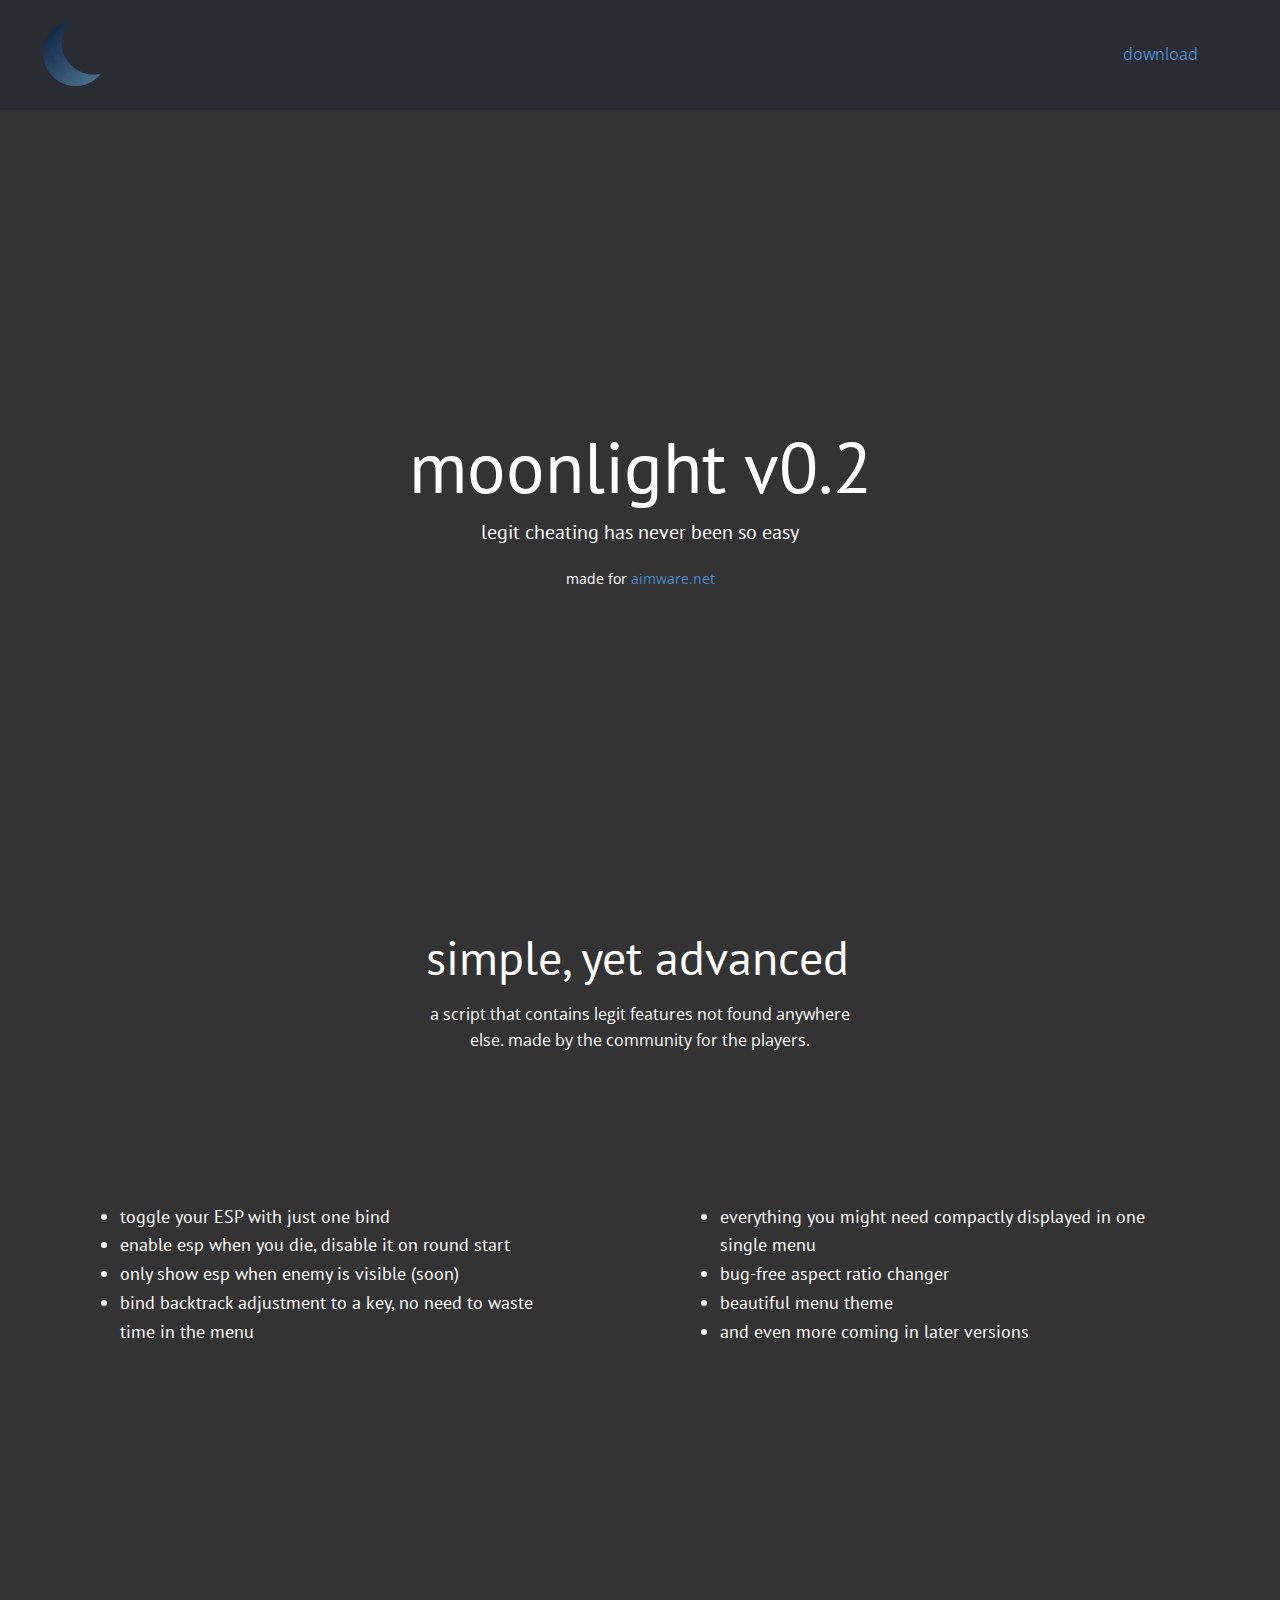
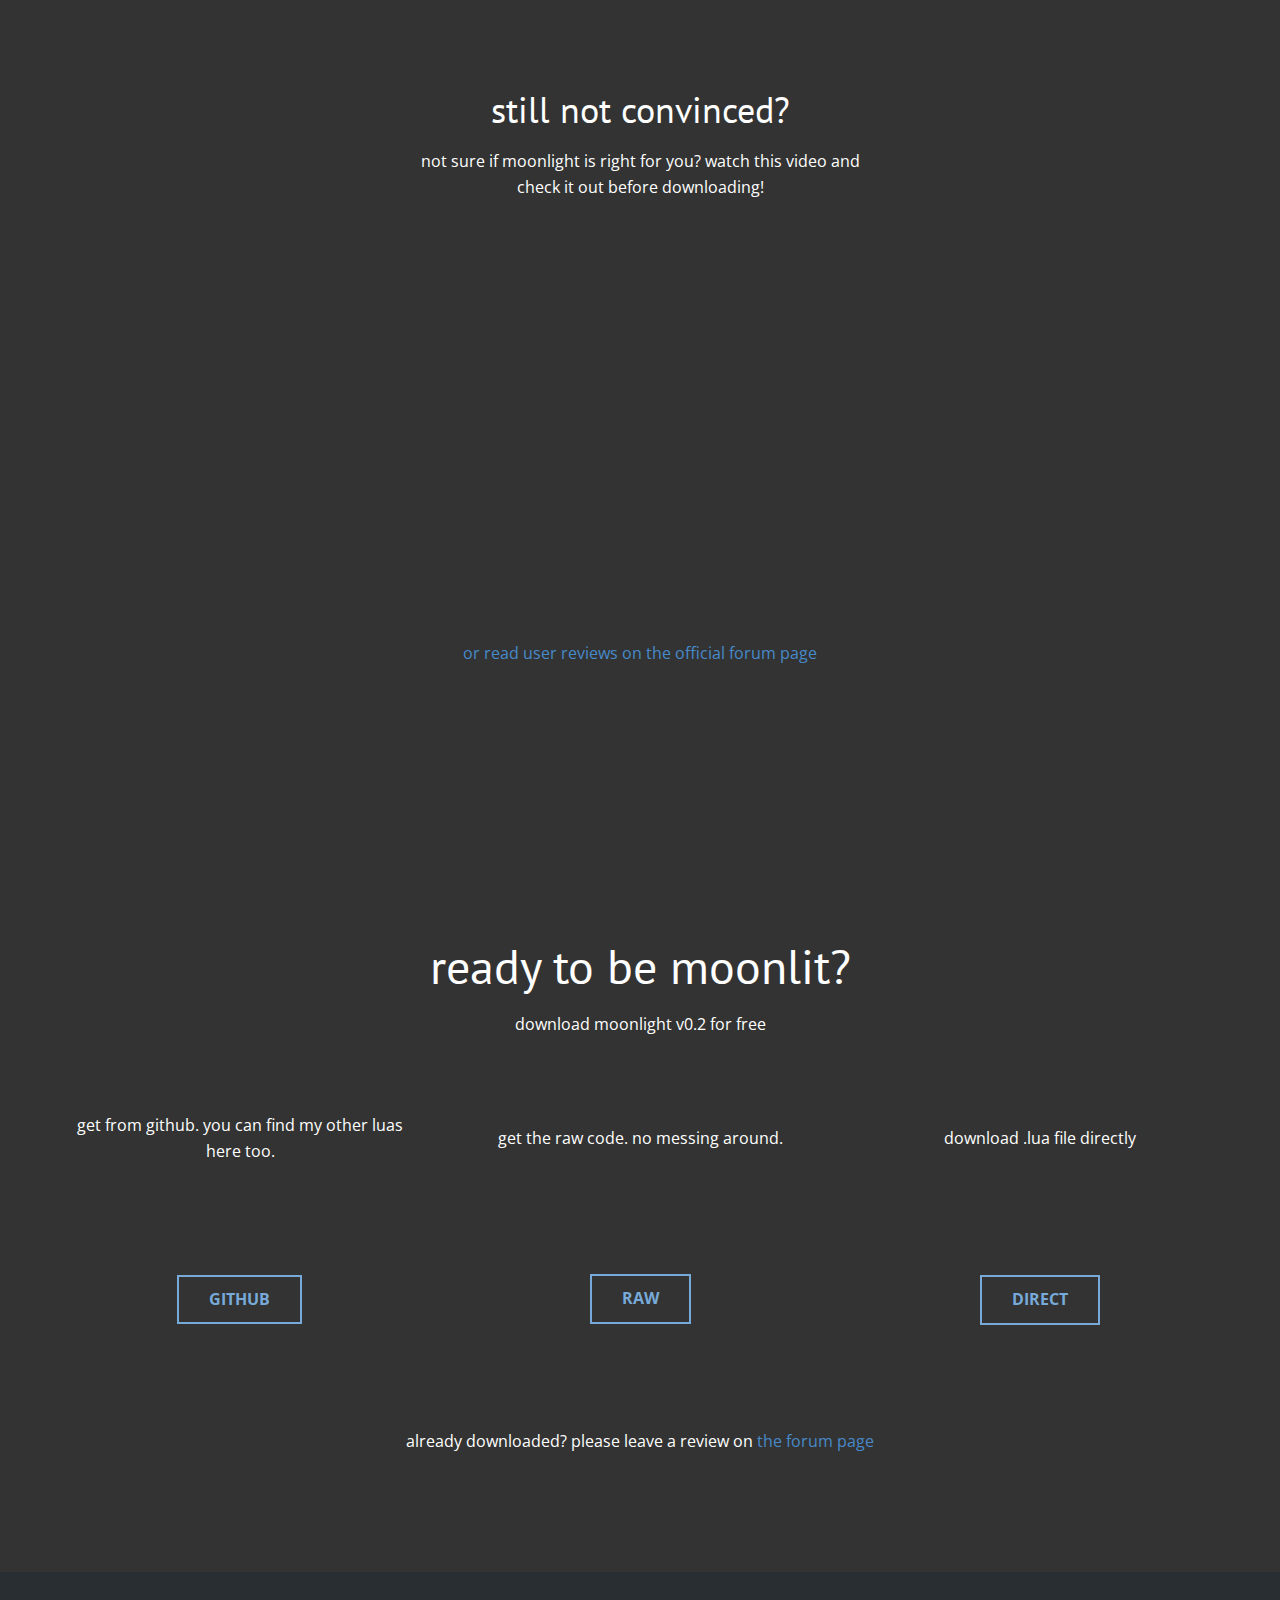
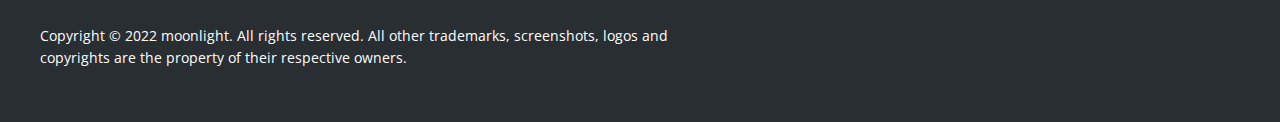
==== moonlight.html @ 3de02c1f "Add files via upload" ====
<!DOCTYPE html>
<html style="font-size: 16px;"><head>
    <meta name="viewport" content="width=device-width, initial-scale=1.0">
    <meta charset="utf-8">
    <meta name="keywords" content="moonlight v0.2">
    <meta name="description" content="legit cheating with aimware has never been so easy. download moonlight and experience it yourself.">
    <meta name="page_type" content="np-template-header-footer-from-plugin">
    <title>moonlight</title>
    <link rel="stylesheet" href="nicepage.css" media="screen">
<link rel="stylesheet" href="moonlight.css" media="screen">
    <script class="u-script" type="text/javascript" src="jquery.js" defer=""></script>
    <script class="u-script" type="text/javascript" src="nicepage.js" defer=""></script>
    <meta name="generator" content="Nicepage 4.10.5, nicepage.com">
    <meta property="og:title" content="moonlight">
    <meta property="og:description" content="legit cheating with aimware has never been so easy. download moonlight and experience it yourself.">
    <meta property="og:image" content="/images/moonlight-3.png">
    <meta property="og:url" content="moonlightscript.ml">
    <link rel="icon" href="images/favicon.png">
    <link id="u-theme-google-font" rel="stylesheet" href="https://fonts.googleapis.com/css?family=Roboto:100,100i,300,300i,400,400i,500,500i,700,700i,900,900i|Open+Sans:300,300i,400,400i,500,500i,600,600i,700,700i,800,800i">
    <link id="u-page-google-font" rel="stylesheet" href="https://fonts.googleapis.com/css?family=PT+Sans:400,400i,700,700i">
    
    
    
    
    
    <script type="application/ld+json">{
		"@context": "http://schema.org",
		"@type": "Organization",
		"name": "Site1",
		"logo": "/images/moonlight.png"
}</script>
    <meta name="theme-color" content="#478ac9">
    <meta property="og:type" content="website">
  </head>
  <body class="u-body u-grey-80 u-xl-mode"><header class="u-clearfix u-header u-palette-5-dark-3 u-header" id="sec-f464"><div class="u-clearfix u-sheet u-valign-middle u-sheet-1">
        <a href="https://blueelixir.github.io/aimware-luas/" class="u-image u-logo u-image-1" data-image-width="512" data-image-height="512" title="moonlight">
          <img src="/images/moonlight.png" class="u-logo-image u-logo-image-1">
        </a>
        <p class="u-text u-text-default u-text-1">
          <a class="u-active-none u-border-none u-btn u-button-link u-button-style u-hover-none u-none u-text-palette-1-base u-btn-1" href="#sec-ce33">download</a>
        </p>
      </div></header>
    <section class="u-clearfix u-grey-80 u-section-1" id="sec-2e84">
      <div class="u-clearfix u-sheet u-sheet-1">
        <h1 class="u-align-center u-text u-text-default u-text-1">moonlight v0.2</h1>
        <p class="u-align-center u-custom-font u-font-pt-sans u-text u-text-default u-text-2">legit cheating has never been so easy</p>
        <p class="u-align-center u-small-text u-text u-text-default u-text-variant u-text-3">made for <a href="aimware.net" class="u-active-none u-border-none u-btn u-button-link u-button-style u-hover-none u-none u-text-palette-1-base u-btn-1" target="_blank">aimware.net</a>
        </p>
      </div>
    </section>
    <section class="u-clearfix u-grey-80 u-section-2" id="sec-11e0">
      <div class="u-clearfix u-sheet u-sheet-1">
        <h1 class="u-text u-text-1">simple, yet advanced</h1>
        <p class="u-align-center u-text u-text-2">a script that contains legit features not found anywhere else.&nbsp;made by the community for the players.</p>
        <div class="u-clearfix u-expanded-width u-gutter-0 u-layout-wrap u-layout-wrap-1">
          <div class="u-layout" style="">
            <div class="u-layout-row" style="">
              <div class="u-align-center u-container-style u-grey-80 u-layout-cell u-left-cell u-size-30 u-size-xs-60 u-layout-cell-1" src="">
                <div class="u-container-layout u-container-layout-1">
                  <ul class="u-align-left u-custom-font u-font-pt-sans u-text u-text-3">
                    <li>toggle your ESP with just one bind</li>
                    <li>enable esp when you die, disable it on round start</li>
                    <li>only show esp when enemy is visible (soon)</li>
                    <li>bind backtrack adjustment to a key, no need to waste time in the menu</li>
                  </ul>
                </div>
              </div>
              <div class="u-align-center u-container-style u-grey-80 u-layout-cell u-right-cell u-size-30 u-size-xs-60 u-layout-cell-2" src="">
                <div class="u-container-layout u-container-layout-2" src="">
                  <ul class="u-align-left u-custom-font u-font-pt-sans u-text u-text-4">
                    <li>everything you might need compactly displayed in one single menu</li>
                    <li>bug-free aspect ratio changer</li>
                    <li>beautiful menu theme</li>
                    <li>and even more coming in later versions</li>
                  </ul>
                </div>
              </div>
            </div>
          </div>
        </div>
      </div>
    </section>
    <section class="u-clearfix u-grey-80 u-section-3" id="sec-85dc">
      <div class="u-clearfix u-sheet u-sheet-1">
        <h2 class="u-align-center u-custom-font u-font-pt-sans u-text u-text-1">still not convinced?</h2>
        <p class="u-align-center u-text u-text-2">not sure if moonlight is right for you? watch this video and check it out before downloading!</p>
        <div class="u-video u-video-1">
          <div class="embed-responsive embed-responsive-1">
            <iframe style="position: absolute;top: 0;left: 0;width: 100%;height: 100%;" class="embed-responsive-item" src="https://www.youtube.com/embed/OodJ8p_IYiY?mute=0&amp;showinfo=0&amp;controls=0&amp;start=0" frameborder="0" allowfullscreen=""></iframe>
          </div>
        </div>
        <p class="u-align-center u-text u-text-default u-text-3">
          <a href="https://aimware.net/forum/thread/167391" class="u-active-none u-border-none u-btn u-button-link u-button-style u-hover-none u-none u-text-palette-1-base u-btn-1" target="_blank">or read user reviews on the official forum page</a>
          <br>
        </p>
      </div>
    </section>
    <section class="u-clearfix u-grey-80 u-section-4" id="sec-ce33">
      <div class="u-clearfix u-sheet u-sheet-1">
        <h1 class="u-align-center u-text u-text-1">ready to be moonlit?</h1>
        <p class="u-align-center u-text u-text-default u-text-2">download moonlight v0.2 for free</p>
        <div class="u-clearfix u-expanded-width u-layout-wrap u-layout-wrap-1">
          <div class="u-layout">
            <div class="u-layout-row">
              <div class="u-container-style u-layout-cell u-size-20 u-layout-cell-1">
                <div class="u-container-layout u-container-layout-1">
                  <p class="u-align-center u-text u-text-3">get from github. you can find my other luas here too.</p>
                </div>
              </div>
              <div class="u-container-style u-layout-cell u-size-20 u-layout-cell-2">
                <div class="u-container-layout u-container-layout-2">
                  <p class="u-align-center u-text u-text-4">get the raw code. no messing around.</p>
                </div>
              </div>
              <div class="u-container-style u-layout-cell u-size-20 u-layout-cell-3">
                <div class="u-container-layout u-container-layout-3">
                  <p class="u-align-center u-text u-text-5">download .lua file directly</p>
                </div>
              </div>
            </div>
          </div>
        </div>
        <a href="https://raw.githubusercontent.com/BlueElixir/aimware-luas/main/moonlight/moonlight%20v0.2.lua" class="u-align-center u-border-2 u-border-palette-1-light-1 u-btn u-button-style u-hover-black u-none u-text-hover-white u-btn-1" target="_blank">RAW</a>
        <a href="https://github.com/BlueElixir/aimware-luas/tree/main/moonlight" class="u-align-center u-border-2 u-border-palette-1-light-1 u-btn u-button-style u-hover-black u-none u-text-hover-white u-btn-2" target="_blank">GITHUB</a>
        <a href="/files/moonlight_v0.2.lua" class="u-align-center u-border-2 u-border-palette-1-light-1 u-btn u-button-style u-file-link u-hover-black u-none u-text-hover-white u-btn-3">DIRECT</a>
        <p class="u-align-center u-text u-text-default u-text-6">already downloaded? please leave a review on <a href="https://aimware.net/forum/thread/167391" class="u-active-none u-border-none u-btn u-button-link u-button-style u-hover-none u-none u-text-palette-1-base u-btn-4" target="_blank">the forum page</a>
        </p>
      </div>
    </section>
    
    
    <footer class="u-align-center u-clearfix u-footer u-palette-1-dark-3 u-footer" id="sec-22cc"><div class="u-clearfix u-sheet u-sheet-1">
        <p class="u-align-left u-small-text u-text u-text-variant u-text-1">Copyright © 2022 moonlight. All rights reserved. All other trademarks, screenshots, logos and copyrights are the property of their respective owners.<br>
        </p>
      </div></footer><span style="height: 64px; width: 64px; margin-left: 0px; margin-right: auto; margin-top: 0px; right: 20px; bottom: 20px;" class="u-back-to-top u-icon u-opacity u-opacity-85" data-href="#">
        <svg class="u-svg-link" preserveAspectRatio="xMidYMin slice" viewBox="0 0 551.13 551.13"><use xmlns:xlink="http://www.w3.org/1999/xlink" xlink:href="#svg-1d98"></use></svg>
        <svg class="u-svg-content" enable-background="new 0 0 551.13 551.13" viewBox="0 0 551.13 551.13" xmlns="http://www.w3.org/2000/svg" id="svg-1d98"><path d="m275.565 189.451 223.897 223.897h51.668l-275.565-275.565-275.565 275.565h51.668z"></path></svg>
    </span>
  
</body></html>
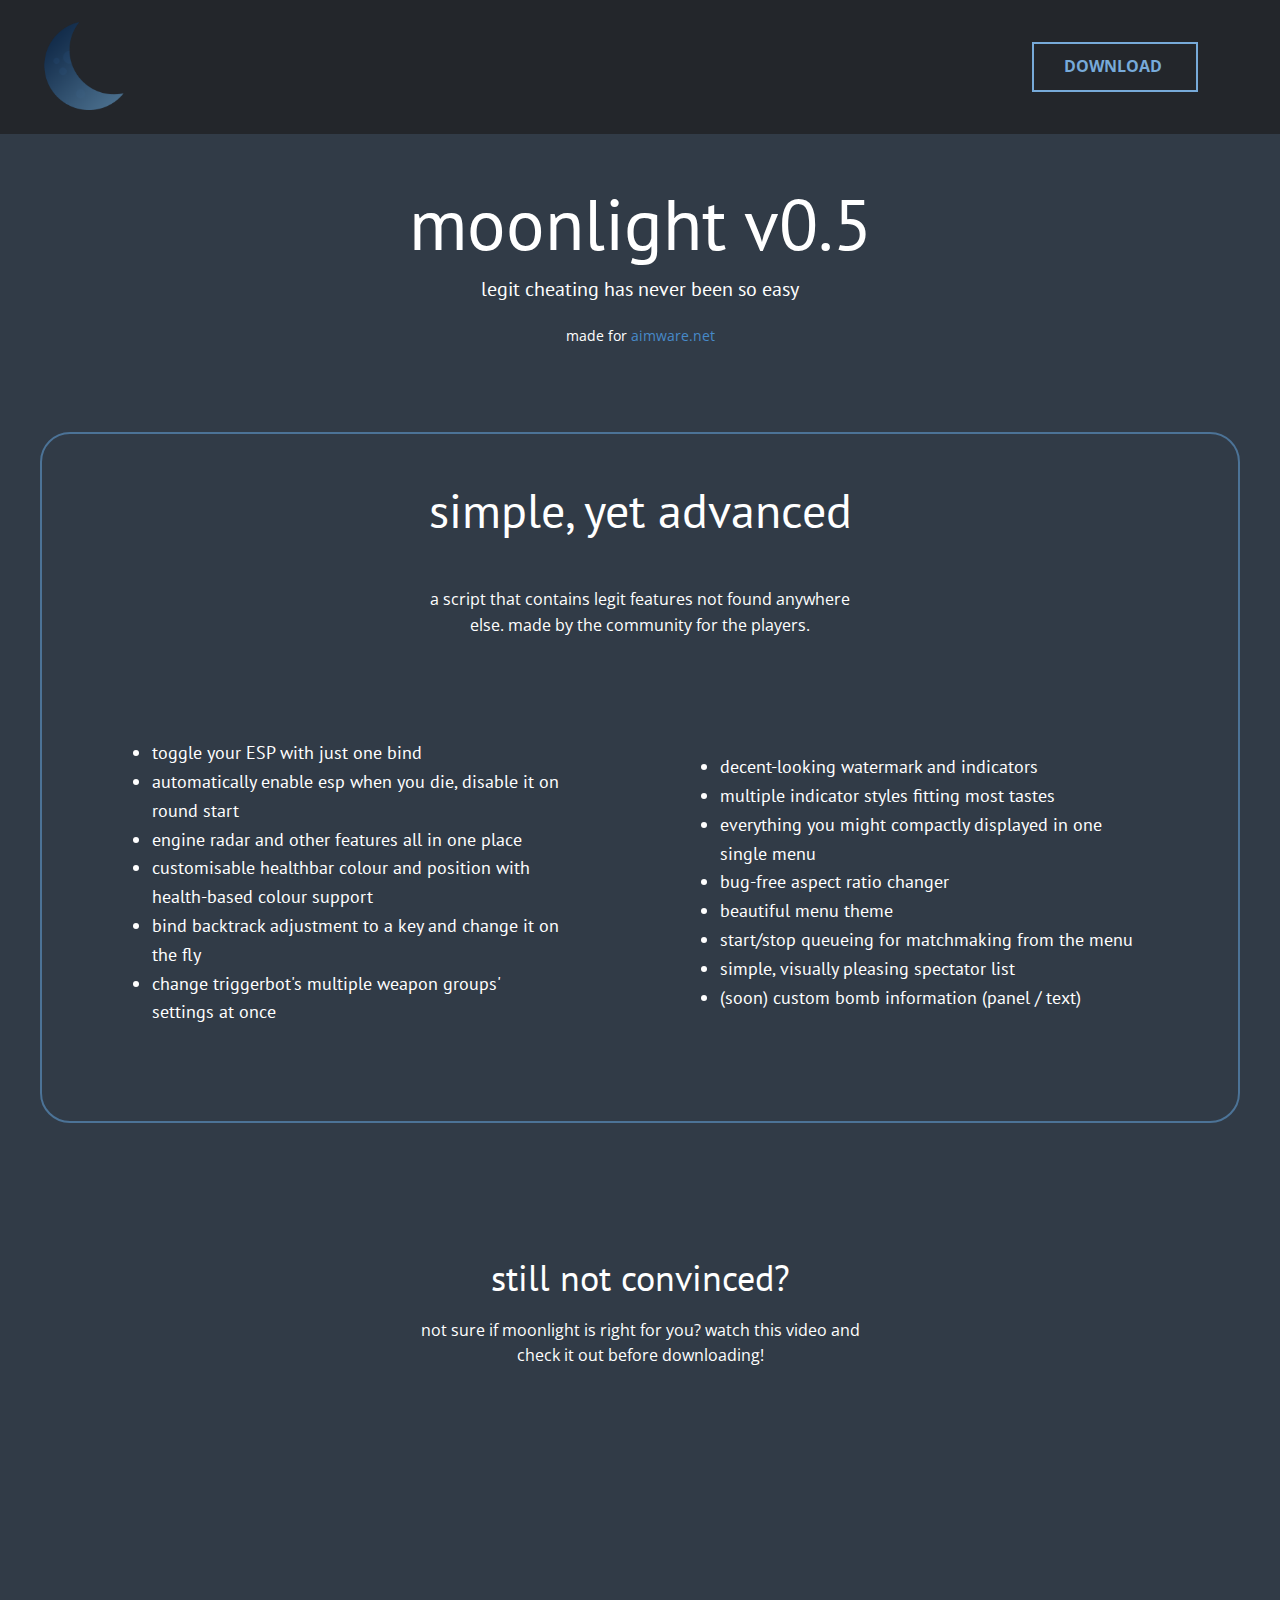
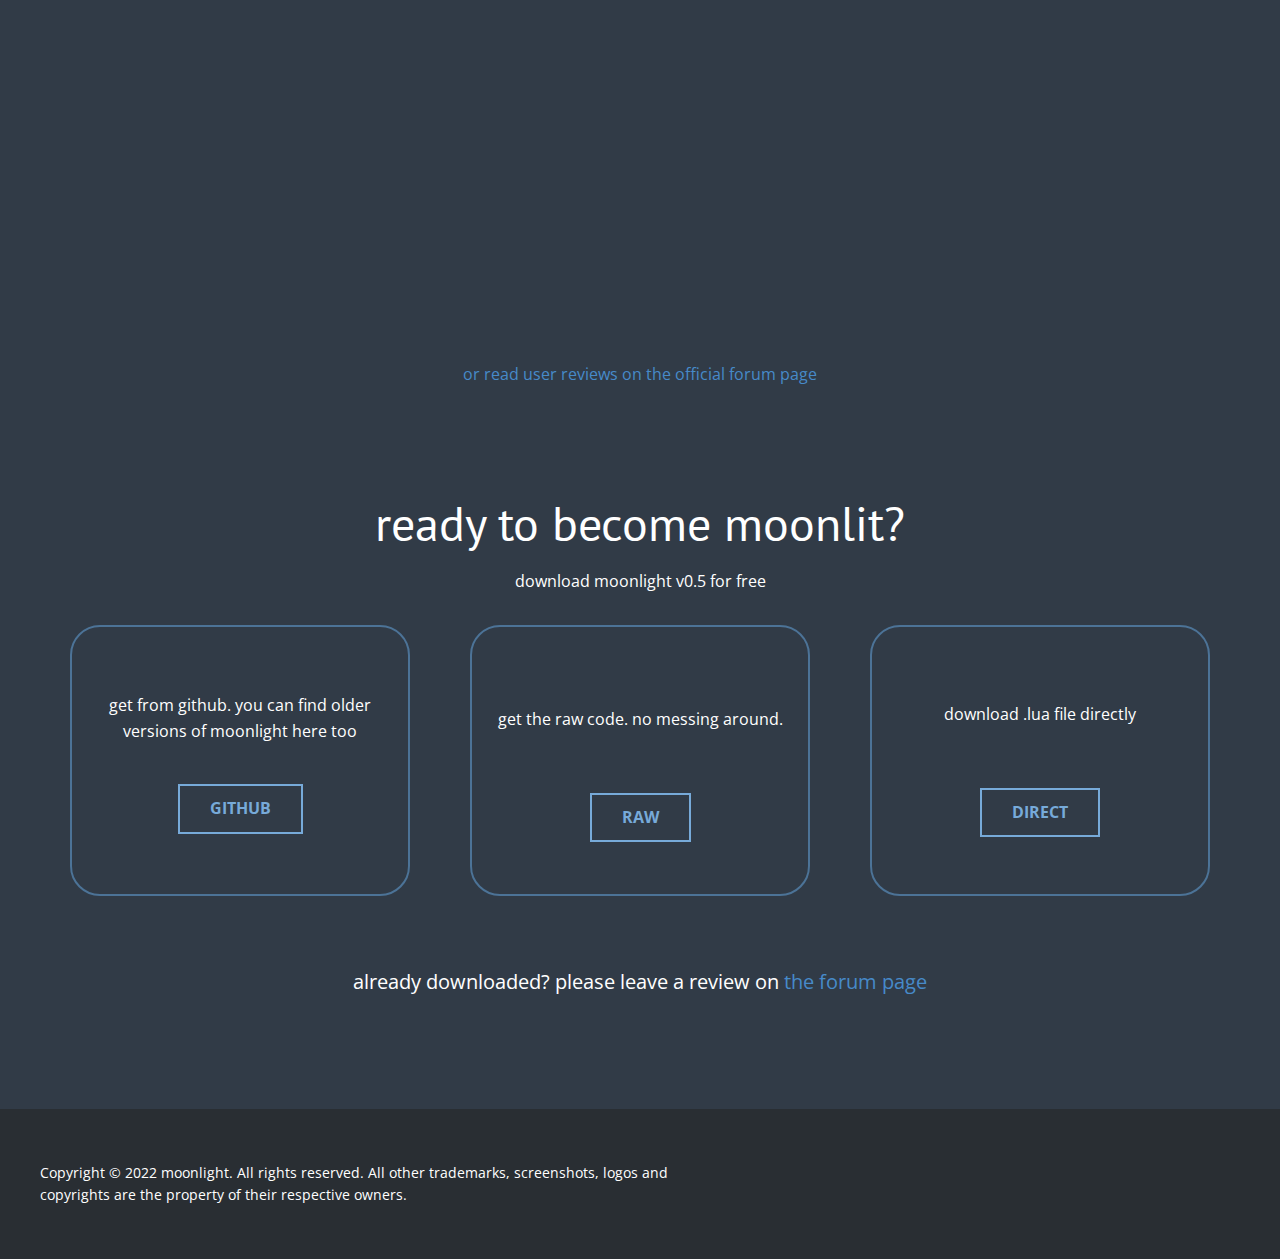
==== commit 08bfefc5: "Add files via upload" ====
--- a/moonlight.html
+++ b/moonlight.html
@@ -13,7 +13,7 @@
     <meta name="generator" content="Nicepage 4.10.5, nicepage.com">
     <meta property="og:title" content="moonlight">
     <meta property="og:description" content="legit cheating with aimware has never been so easy. download moonlight and experience it yourself.">
-    <meta property="og:image" content="/images/moonlight-3.png">
+    <meta property="og:image" content="images/moonlight-3.png">
     <meta property="og:url" content="moonlightscript.ml">
     <link rel="icon" href="images/favicon.png">
     <link id="u-theme-google-font" rel="stylesheet" href="https://fonts.googleapis.com/css?family=Roboto:100,100i,300,300i,400,400i,500,500i,700,700i,900,900i|Open+Sans:300,300i,400,400i,500,500i,600,600i,700,700i,800,800i">
@@ -27,52 +27,64 @@
 		"@context": "http://schema.org",
 		"@type": "Organization",
 		"name": "Site1",
-		"logo": "/images/moonlight.png"
+		"logo": "images/moonlight.png"
 }</script>
     <meta name="theme-color" content="#478ac9">
     <meta property="og:type" content="website">
   </head>
-  <body class="u-body u-grey-80 u-xl-mode"><header class="u-clearfix u-header u-palette-5-dark-3 u-header" id="sec-f464"><div class="u-clearfix u-sheet u-valign-middle u-sheet-1">
+  <body class="u-body u-custom-color-2 u-xl-mode"><header class="u-clearfix u-custom-color-1 u-header u-header" id="header"><div class="u-clearfix u-sheet u-sheet-1">
         <a href="https://blueelixir.github.io/aimware-luas/" class="u-image u-logo u-image-1" data-image-width="512" data-image-height="512" title="moonlight">
-          <img src="/images/moonlight.png" class="u-logo-image u-logo-image-1">
+          <img src="images/moonlight.png" class="u-logo-image u-logo-image-1">
         </a>
-        <p class="u-text u-text-default u-text-1">
-          <a class="u-active-none u-border-none u-btn u-button-link u-button-style u-hover-none u-none u-text-palette-1-base u-btn-1" href="#sec-ce33">download</a>
-        </p>
+        <p class="u-text u-text-default u-text-1"></p>
+        <a class="u-border-2 u-border-palette-1-light-1 u-btn u-button-style u-none u-text-hover-white u-text-palette-1-light-1 u-btn-1" href="#download">download&nbsp;<span class="u-file-icon u-icon u-text-palette-1-light-1 u-icon-1"><img src="images/1.png" alt=""></span>
+        </a>
       </div></header>
-    <section class="u-clearfix u-grey-80 u-section-1" id="sec-2e84">
-      <div class="u-clearfix u-sheet u-sheet-1">
-        <h1 class="u-align-center u-text u-text-default u-text-1">moonlight v0.2</h1>
+    <section class="u-clearfix u-section-1" id="welcome">
+      <div class="u-clearfix u-sheet u-valign-middle u-sheet-1">
+        <h1 class="u-align-center u-text u-text-default u-text-1">moonlight v0.5</h1>
         <p class="u-align-center u-custom-font u-font-pt-sans u-text u-text-default u-text-2">legit cheating has never been so easy</p>
         <p class="u-align-center u-small-text u-text u-text-default u-text-variant u-text-3">made for <a href="aimware.net" class="u-active-none u-border-none u-btn u-button-link u-button-style u-hover-none u-none u-text-palette-1-base u-btn-1" target="_blank">aimware.net</a>
         </p>
       </div>
     </section>
-    <section class="u-clearfix u-grey-80 u-section-2" id="sec-11e0">
-      <div class="u-clearfix u-sheet u-sheet-1">
-        <h1 class="u-text u-text-1">simple, yet advanced</h1>
-        <p class="u-align-center u-text u-text-2">a script that contains legit features not found anywhere else.&nbsp;made by the community for the players.</p>
-        <div class="u-clearfix u-expanded-width u-gutter-0 u-layout-wrap u-layout-wrap-1">
-          <div class="u-layout" style="">
-            <div class="u-layout-row" style="">
-              <div class="u-align-center u-container-style u-grey-80 u-layout-cell u-left-cell u-size-30 u-size-xs-60 u-layout-cell-1" src="">
-                <div class="u-container-layout u-container-layout-1">
-                  <ul class="u-align-left u-custom-font u-font-pt-sans u-text u-text-3">
-                    <li>toggle your ESP with just one bind</li>
-                    <li>enable esp when you die, disable it on round start</li>
-                    <li>only show esp when enemy is visible (soon)</li>
-                    <li>bind backtrack adjustment to a key, no need to waste time in the menu</li>
-                  </ul>
-                </div>
-              </div>
-              <div class="u-align-center u-container-style u-grey-80 u-layout-cell u-right-cell u-size-30 u-size-xs-60 u-layout-cell-2" src="">
-                <div class="u-container-layout u-container-layout-2" src="">
-                  <ul class="u-align-left u-custom-font u-font-pt-sans u-text u-text-4">
-                    <li>everything you might need compactly displayed in one single menu</li>
-                    <li>bug-free aspect ratio changer</li>
-                    <li>beautiful menu theme</li>
-                    <li>and even more coming in later versions</li>
-                  </ul>
+    <section class="u-clearfix u-section-2" id="features">
+      <div class="u-clearfix u-sheet u-valign-middle u-sheet-1">
+        <div class="u-border-2 u-border-palette-1-dark-1 u-container-style u-expanded-width u-group u-radius-30 u-shape-round u-group-1">
+          <div class="u-container-layout u-container-layout-1">
+            <h1 class="u-align-center u-text u-text-1">simple, yet advanced</h1>
+            <p class="u-align-center u-text u-text-2">a script that contains legit features not found anywhere else.&nbsp;made by the community for the players.</p>
+            <div class="u-clearfix u-expanded-width u-gutter-0 u-layout-wrap u-layout-wrap-1">
+              <div class="u-layout" style="">
+                <div class="u-layout-row" style="">
+                  <div class="u-align-center u-container-style u-layout-cell u-left-cell u-size-30 u-size-xs-60 u-layout-cell-1" src="">
+                    <div class="u-container-layout u-container-layout-2">
+                      <ul class="u-align-left u-custom-font u-font-pt-sans u-text u-text-3">
+                        <li> toggle your ESP with just one bind</li>
+                        <li>automatically enable esp when you die, disable it on round start</li>
+                        <li>engine radar and other features all in one place<br>
+                        </li>
+                        <li>customisable healthbar colour and position with health-based colour support<br>
+                        </li>
+                        <li>bind backtrack adjustment to a key and change it on the fly</li>
+                        <li>change triggerbot's multiple weapon groups' settings at once</li>
+                      </ul>
+                    </div>
+                  </div>
+                  <div class="u-align-center u-container-style u-layout-cell u-right-cell u-size-30 u-size-xs-60 u-layout-cell-2" src="">
+                    <div class="u-container-layout u-container-layout-3" src="">
+                      <ul class="u-align-left u-custom-font u-font-pt-sans u-text u-text-4">
+                        <li>decent-looking watermark and indicators</li>
+                        <li>multiple indicator styles fitting most tastes</li>
+                        <li> everything you might compactly displayed in one single menu</li>
+                        <li>bug-free aspect ratio changer</li>
+                        <li>beautiful menu theme</li>
+                        <li>start/stop queueing for matchmaking from the menu</li>
+                        <li>simple, visually pleasing spectator list</li>
+                        <li> (soon) custom bomb information (panel / text)</li>
+                      </ul>
+                    </div>
+                  </div>
                 </div>
               </div>
             </div>
@@ -80,49 +92,58 @@
         </div>
       </div>
     </section>
-    <section class="u-clearfix u-grey-80 u-section-3" id="sec-85dc">
+    <section class="u-clearfix u-section-3" id="preview">
       <div class="u-clearfix u-sheet u-sheet-1">
         <h2 class="u-align-center u-custom-font u-font-pt-sans u-text u-text-1">still not convinced?</h2>
         <p class="u-align-center u-text u-text-2">not sure if moonlight is right for you? watch this video and check it out before downloading!</p>
-        <div class="u-video u-video-1">
+        <div class="u-align-center u-video u-video-cover u-video-1">
           <div class="embed-responsive embed-responsive-1">
-            <iframe style="position: absolute;top: 0;left: 0;width: 100%;height: 100%;" class="embed-responsive-item" src="https://www.youtube.com/embed/OodJ8p_IYiY?mute=0&amp;showinfo=0&amp;controls=0&amp;start=0" frameborder="0" allowfullscreen=""></iframe>
+            <iframe style="position: absolute;top: 0;left: 0;width: 100%;height: 100%;" class="embed-responsive-item" src="https://www.youtube.com/embed/N-pJcTmLLGc?mute=0&amp;showinfo=0&amp;controls=0&amp;start=0" frameborder="0" allowfullscreen=""></iframe>
           </div>
         </div>
-        <p class="u-align-center u-text u-text-default u-text-3">
-          <a href="https://aimware.net/forum/thread/167391" class="u-active-none u-border-none u-btn u-button-link u-button-style u-hover-none u-none u-text-palette-1-base u-btn-1" target="_blank">or read user reviews on the official forum page</a>
-          <br>
-        </p>
+        <a href="https://aimware.net/forum/thread/167391" class="u-active-none u-border-none u-btn u-button-link u-button-style u-hover-none u-none u-text-palette-1-base u-btn-1" target="_blank">or read user reviews on the official forum page</a>
       </div>
     </section>
-    <section class="u-clearfix u-grey-80 u-section-4" id="sec-ce33">
+    <section class="u-clearfix u-section-4" id="download">
       <div class="u-clearfix u-sheet u-sheet-1">
-        <h1 class="u-align-center u-text u-text-1">ready to be moonlit?</h1>
-        <p class="u-align-center u-text u-text-default u-text-2">download moonlight v0.2 for free</p>
+        <h1 class="u-align-center u-text u-text-1">ready to become moonlit?</h1>
+        <p class="u-align-center u-text u-text-default u-text-2">download moonlight v0.5 for free</p>
         <div class="u-clearfix u-expanded-width u-layout-wrap u-layout-wrap-1">
           <div class="u-layout">
             <div class="u-layout-row">
               <div class="u-container-style u-layout-cell u-size-20 u-layout-cell-1">
-                <div class="u-container-layout u-container-layout-1">
-                  <p class="u-align-center u-text u-text-3">get from github. you can find my other luas here too.</p>
+                <div class="u-container-layout u-valign-middle u-container-layout-1">
+                  <div class="u-border-2 u-border-palette-1-dark-1 u-container-style u-expanded-width u-group u-radius-30 u-shape-round u-group-1">
+                    <div class="u-container-layout u-container-layout-2">
+                      <p class="u-align-center u-text u-text-3">get from github. you can find older versions of moonlight here too</p>
+                      <a href="https://github.com/BlueElixir/aimware-luas/tree/main/moonlight" class="u-align-center u-border-2 u-border-hover-palette-1-light-1 u-border-palette-1-light-1 u-btn u-button-style u-none u-text-hover-white u-btn-1" target="_blank">GITHUB</a>
+                    </div>
+                  </div>
                 </div>
               </div>
               <div class="u-container-style u-layout-cell u-size-20 u-layout-cell-2">
-                <div class="u-container-layout u-container-layout-2">
-                  <p class="u-align-center u-text u-text-4">get the raw code. no messing around.</p>
+                <div class="u-container-layout u-valign-middle u-container-layout-3">
+                  <div class="u-align-center u-border-2 u-border-palette-1-dark-1 u-container-style u-expanded-width u-group u-radius-30 u-shape-round u-group-2">
+                    <div class="u-container-layout u-container-layout-4">
+                      <p class="u-align-center u-text u-text-4">get the raw code. no messing around.</p>
+                      <a href="https://raw.githubusercontent.com/BlueElixir/aimware-luas/main/moonlight/moonlight%20v0.5.lua" class="u-align-center u-border-2 u-border-hover-palette-1-light-1 u-border-palette-1-light-1 u-btn u-button-style u-none u-text-hover-white u-btn-2" target="_blank">RAW</a>
+                    </div>
+                  </div>
                 </div>
               </div>
               <div class="u-container-style u-layout-cell u-size-20 u-layout-cell-3">
-                <div class="u-container-layout u-container-layout-3">
-                  <p class="u-align-center u-text u-text-5">download .lua file directly</p>
+                <div class="u-container-layout u-valign-middle u-container-layout-5">
+                  <div class="u-border-2 u-border-palette-1-dark-1 u-container-style u-expanded-width u-group u-radius-30 u-shape-round u-group-3">
+                    <div class="u-container-layout u-container-layout-6">
+                      <p class="u-align-center u-text u-text-5">download .lua file directly</p>
+                      <a href="https://drive.google.com/uc?export=download&amp;id=1vASFpk6k3pUrh31oes59FenexwdTxvsS" class="u-align-center u-border-2 u-border-hover-palette-1-light-1 u-border-palette-1-light-1 u-bottom-left-radius-0 u-bottom-right-radius-0 u-btn u-button-style u-none u-radius-0 u-text-hover-white u-top-left-radius-0 u-top-right-radius-0 u-btn-3" target="_blank" rel="nofollow">DIRECT</a>
+                    </div>
+                  </div>
                 </div>
               </div>
             </div>
           </div>
         </div>
-        <a href="https://raw.githubusercontent.com/BlueElixir/aimware-luas/main/moonlight/moonlight%20v0.2.lua" class="u-align-center u-border-2 u-border-palette-1-light-1 u-btn u-button-style u-hover-black u-none u-text-hover-white u-btn-1" target="_blank">RAW</a>
-        <a href="https://github.com/BlueElixir/aimware-luas/tree/main/moonlight" class="u-align-center u-border-2 u-border-palette-1-light-1 u-btn u-button-style u-hover-black u-none u-text-hover-white u-btn-2" target="_blank">GITHUB</a>
-        <a href="/files/moonlight_v0.2.lua" class="u-align-center u-border-2 u-border-palette-1-light-1 u-btn u-button-style u-file-link u-hover-black u-none u-text-hover-white u-btn-3">DIRECT</a>
         <p class="u-align-center u-text u-text-default u-text-6">already downloaded? please leave a review on <a href="https://aimware.net/forum/thread/167391" class="u-active-none u-border-none u-btn u-button-link u-button-style u-hover-none u-none u-text-palette-1-base u-btn-4" target="_blank">the forum page</a>
         </p>
       </div>
--- a/nicepage.css
+++ b/nicepage.css
@@ -36183,7 +36183,362 @@
 
 /*begin-variables sitestylecss*/
 
+.u-custom-color-1,
+        .u-body.u-custom-color-1,
+        section.u-custom-color-1:before,
+        .u-custom-color-1 > .u-container-layout:before,
+        .u-custom-color-1 > .u-inner-container-layout:before,
+        .u-container-layout.u-container-layout.u-custom-color-1:before,
+        .u-table-alt-custom-color-1 tr:nth-child(even)
+        {
+            color: #ffffff;
+            background-color: #23262b;
+        }
 
+        .u-button-style.u-custom-color-1,
+        .u-button-style.u-custom-color-1[class*="u-border-"]
+        {
+            color: #ffffff !important;
+            background-color: #23262b !important;
+        }
+
+        .u-button-style.u-custom-color-1:hover,
+        .u-button-style.u-custom-color-1[class*="u-border-"]:hover,
+        .u-button-style.u-custom-color-1:focus,
+        .u-button-style.u-custom-color-1[class*="u-border-"]:focus,
+        .u-button-style.u-button-style.u-custom-color-1:active,
+        .u-button-style.u-button-style.u-custom-color-1[class*="u-border-"]:active,
+        .u-button-style.u-button-style.u-custom-color-1.active,
+        .u-button-style.u-button-style.u-custom-color-1[class*="u-border-"].active,
+        li.active > .u-button-style.u-button-style.u-custom-color-1,
+        li.active > .u-button-style.u-button-style.u-custom-color-1[class*="u-border-"]
+        {
+            color: #ffffff !important;
+            background-color: #202227 !important;
+        }
+
+        .u-hover-custom-color-1:hover,
+        .u-hover-custom-color-1[class*="u-border-"]:hover,
+        .u-hover-custom-color-1:focus,
+        .u-hover-custom-color-1[class*="u-border-"]:focus,
+        .u-active-custom-color-1.u-active.u-active,
+        .u-active-custom-color-1[class*="u-border-"].u-active.u-active,
+        a.u-button-style.u-hover-custom-color-1:hover,
+        a.u-button-style.u-hover-custom-color-1[class*="u-border-"]:hover,
+        a.u-button-style:hover > .u-hover-custom-color-1,
+        a.u-button-style:hover > .u-hover-custom-color-1[class*="u-border-"],
+        a.u-button-style.u-hover-custom-color-1:focus,
+        a.u-button-style.u-hover-custom-color-1[class*="u-border-"]:focus,
+        a.u-button-style.u-button-style.u-active-custom-color-1:active,
+        a.u-button-style.u-button-style.u-active-custom-color-1[class*="u-border-"]:active,
+        a.u-button-style.u-button-style.u-active-custom-color-1.active,
+        a.u-button-style.u-button-style.u-active-custom-color-1[class*="u-border-"].active,
+        a.u-button-style.u-button-style.active > .u-active-custom-color-1,
+        a.u-button-style.u-button-style.active > .u-active-custom-color-1[class*="u-border-"],
+        li.active > a.u-button-style.u-button-style.u-active-custom-color-1,
+        li.active > a.u-button-style.u-button-style.u-active-custom-color-1[class*="u-border-"]
+        {
+            color: #ffffff !important;
+            background-color: #23262b !important;
+        }
+
+        a.u-link.u-hover-custom-color-1:hover {
+            color: #23262b !important;
+        }
+
+        
+        
+        .u-custom-color-2,
+        .u-body.u-custom-color-2,
+        section.u-custom-color-2:before,
+        .u-custom-color-2 > .u-container-layout:before,
+        .u-custom-color-2 > .u-inner-container-layout:before,
+        .u-container-layout.u-container-layout.u-custom-color-2:before,
+        .u-table-alt-custom-color-2 tr:nth-child(even)
+        {
+            color: #ffffff;
+            background-color: #313b47;
+        }
+
+        .u-button-style.u-custom-color-2,
+        .u-button-style.u-custom-color-2[class*="u-border-"]
+        {
+            color: #ffffff !important;
+            background-color: #313b47 !important;
+        }
+
+        .u-button-style.u-custom-color-2:hover,
+        .u-button-style.u-custom-color-2[class*="u-border-"]:hover,
+        .u-button-style.u-custom-color-2:focus,
+        .u-button-style.u-custom-color-2[class*="u-border-"]:focus,
+        .u-button-style.u-button-style.u-custom-color-2:active,
+        .u-button-style.u-button-style.u-custom-color-2[class*="u-border-"]:active,
+        .u-button-style.u-button-style.u-custom-color-2.active,
+        .u-button-style.u-button-style.u-custom-color-2[class*="u-border-"].active,
+        li.active > .u-button-style.u-button-style.u-custom-color-2,
+        li.active > .u-button-style.u-button-style.u-custom-color-2[class*="u-border-"]
+        {
+            color: #ffffff !important;
+            background-color: #2c3540 !important;
+        }
+
+        .u-hover-custom-color-2:hover,
+        .u-hover-custom-color-2[class*="u-border-"]:hover,
+        .u-hover-custom-color-2:focus,
+        .u-hover-custom-color-2[class*="u-border-"]:focus,
+        .u-active-custom-color-2.u-active.u-active,
+        .u-active-custom-color-2[class*="u-border-"].u-active.u-active,
+        a.u-button-style.u-hover-custom-color-2:hover,
+        a.u-button-style.u-hover-custom-color-2[class*="u-border-"]:hover,
+        a.u-button-style:hover > .u-hover-custom-color-2,
+        a.u-button-style:hover > .u-hover-custom-color-2[class*="u-border-"],
+        a.u-button-style.u-hover-custom-color-2:focus,
+        a.u-button-style.u-hover-custom-color-2[class*="u-border-"]:focus,
+        a.u-button-style.u-button-style.u-active-custom-color-2:active,
+        a.u-button-style.u-button-style.u-active-custom-color-2[class*="u-border-"]:active,
+        a.u-button-style.u-button-style.u-active-custom-color-2.active,
+        a.u-button-style.u-button-style.u-active-custom-color-2[class*="u-border-"].active,
+        a.u-button-style.u-button-style.active > .u-active-custom-color-2,
+        a.u-button-style.u-button-style.active > .u-active-custom-color-2[class*="u-border-"],
+        li.active > a.u-button-style.u-button-style.u-active-custom-color-2,
+        li.active > a.u-button-style.u-button-style.u-active-custom-color-2[class*="u-border-"]
+        {
+            color: #ffffff !important;
+            background-color: #313b47 !important;
+        }
+
+        a.u-link.u-hover-custom-color-2:hover {
+            color: #313b47 !important;
+        }
+
+        
+
+        
+        .u-border-custom-color-1,
+        .u-separator-custom-color-1:after
+        {
+            border-color: #23262b;
+            stroke: #23262b;
+        }
+
+        .u-button-style.u-border-custom-color-1
+        {
+            border-color: #23262b !important;
+            color: #23262b !important;
+            background-color: transparent !important;
+        }
+
+        .u-button-style.u-border-custom-color-1:hover,
+        .u-button-style.u-border-custom-color-1:focus
+        {
+            border-color: transparent !important;
+            color: #202227 !important;
+            background-color: transparent !important;
+        }
+
+        .u-border-hover-custom-color-1:hover,
+        .u-border-hover-custom-color-1:focus,
+        .u-border-active-custom-color-1.u-active.u-active,
+        a.u-button-style.u-border-hover-custom-color-1:hover,
+        a.u-button-style:hover > .u-border-hover-custom-color-1,
+        a.u-button-style.u-border-hover-custom-color-1:focus,
+        a.u-button-style.u-button-style.u-border-active-custom-color-1:active,
+        a.u-button-style.u-button-style.u-border-active-custom-color-1.active,
+        a.u-button-style.u-button-style.active > .u-border-active-custom-color-1,
+        li.active > a.u-button-style.u-button-style.u-border-active-custom-color-1
+        {
+            color: #23262b !important;
+            border-color: #23262b !important;
+        }
+
+        .u-link.u-border-custom-color-1[class*="u-border-"]
+        {
+            border-color: #23262b !important;
+        }
+
+        .u-link.u-border-custom-color-1[class*="u-border-"]:hover
+        {
+            border-color: #202227 !important;
+        }
+        
+        
+        .u-border-custom-color-2,
+        .u-separator-custom-color-2:after
+        {
+            border-color: #313b47;
+            stroke: #313b47;
+        }
+
+        .u-button-style.u-border-custom-color-2
+        {
+            border-color: #313b47 !important;
+            color: #313b47 !important;
+            background-color: transparent !important;
+        }
+
+        .u-button-style.u-border-custom-color-2:hover,
+        .u-button-style.u-border-custom-color-2:focus
+        {
+            border-color: transparent !important;
+            color: #2c3540 !important;
+            background-color: transparent !important;
+        }
+
+        .u-border-hover-custom-color-2:hover,
+        .u-border-hover-custom-color-2:focus,
+        .u-border-active-custom-color-2.u-active.u-active,
+        a.u-button-style.u-border-hover-custom-color-2:hover,
+        a.u-button-style:hover > .u-border-hover-custom-color-2,
+        a.u-button-style.u-border-hover-custom-color-2:focus,
+        a.u-button-style.u-button-style.u-border-active-custom-color-2:active,
+        a.u-button-style.u-button-style.u-border-active-custom-color-2.active,
+        a.u-button-style.u-button-style.active > .u-border-active-custom-color-2,
+        li.active > a.u-button-style.u-button-style.u-border-active-custom-color-2
+        {
+            color: #313b47 !important;
+            border-color: #313b47 !important;
+        }
+
+        .u-link.u-border-custom-color-2[class*="u-border-"]
+        {
+            border-color: #313b47 !important;
+        }
+
+        .u-link.u-border-custom-color-2[class*="u-border-"]:hover
+        {
+            border-color: #2c3540 !important;
+        }
+        
+
+        
+        .u-text-custom-color-1,
+        li.active > a.u-button-style.u-text-custom-color-1,
+        li.active > a.u-button-style.u-text-custom-color-1[class*="u-border-"],
+        a.u-button-style.u-text-custom-color-1,
+        a.u-button-style.u-text-custom-color-1[class*="u-border-"]
+        {
+            color: #23262b !important;
+        }
+
+        a.u-button-style.u-text-custom-color-1:hover,
+        a.u-button-style.u-text-custom-color-1[class*="u-border-"]:hover,
+        a.u-button-style.u-text-custom-color-1:focus,
+        a.u-button-style.u-text-custom-color-1[class*="u-border-"]:focus,
+        a.u-button-style.u-button-style.u-text-custom-color-1:active,
+        a.u-button-style.u-button-style.u-text-custom-color-1[class*="u-border-"]:active,
+        a.u-button-style.u-button-style.u-text-custom-color-1.active,
+        a.u-button-style.u-button-style.u-text-custom-color-1[class*="u-border-"].active
+        {
+            color: #202227 !important;
+        }
+
+        a.u-button-style:hover > .u-text-hover-custom-color-1,
+        a.u-button-style:hover > .u-text-hover-custom-color-1[class*="u-border-"],
+        a.u-button-style.u-button-style.u-text-hover-custom-color-1:hover,
+        a.u-button-style.u-button-style.u-text-hover-custom-color-1[class*="u-border-"]:hover,
+        a.u-button-style.u-button-style.u-button-style.u-text-hover-custom-color-1.active,
+        a.u-button-style.u-button-style.u-button-style.u-text-hover-custom-color-1[class*="u-border-"].active,
+        a.u-button-style.u-button-style.u-button-style.u-text-hover-custom-color-1:active,
+        a.u-button-style.u-button-style.u-button-style.u-text-hover-custom-color-1[class*="u-border-"]:active,
+        a.u-button-style.u-button-style.u-text-hover-custom-color-1:focus,
+        a.u-button-style.u-button-style.u-text-hover-custom-color-1[class*="u-border-"]:focus,
+        a.u-button-style.u-button-style.u-button-style.u-button-style.u-text-active-custom-color-1:active,
+        a.u-button-style.u-button-style.u-button-style.u-button-style.u-text-active-custom-color-1[class*="u-border-"]:active,
+        a.u-button-style.u-button-style.u-button-style.u-button-style.u-text-active-custom-color-1.active,
+        a.u-button-style.u-button-style.u-button-style.u-button-style.u-text-active-custom-color-1[class*="u-border-"].active,
+        a.u-button-style.u-button-style.active > .u-text-active-custom-color-1,
+        a.u-button-style.u-button-style.active > .u-text-active-custom-color-1[class*="u-border-"],
+        :not(.level-2) > .u-nav > .u-nav-item > a.u-nav-link.u-text-hover-custom-color-1:hover,
+        :not(.level-2) > .u-nav > .u-nav-item > a.u-nav-link.u-nav-link.u-text-active-custom-color-1.active,
+        .u-popupmenu-items.u-text-hover-custom-color-1 .u-nav-link:hover,
+        .u-popupmenu-items.u-popupmenu-items.u-text-active-custom-color-1 .u-nav-link.active
+        {
+            color: #23262b !important;
+        }
+
+        .u-text-custom-color-1 .u-svg-link,
+        .u-text-hover-custom-color-1:hover .u-svg-link,
+        .u-button-style:hover > .u-text-hover-custom-color-1 .u-svg-link,
+        .u-button-style.u-button-style.active > .u-text-active-custom-color-1 .u-svg-link,
+        .u-text-hover-custom-color-1:focus .u-svg-link
+        {
+            fill: #23262b;
+        }
+
+        .u-link.u-text-custom-color-1:hover
+        {
+            color: #202227 !important;
+        }
+
+        a.u-link.u-text-hover-custom-color-1:hover
+        {
+            color: #23262b !important;
+        }
+        
+        
+        .u-text-custom-color-2,
+        li.active > a.u-button-style.u-text-custom-color-2,
+        li.active > a.u-button-style.u-text-custom-color-2[class*="u-border-"],
+        a.u-button-style.u-text-custom-color-2,
+        a.u-button-style.u-text-custom-color-2[class*="u-border-"]
+        {
+            color: #313b47 !important;
+        }
+
+        a.u-button-style.u-text-custom-color-2:hover,
+        a.u-button-style.u-text-custom-color-2[class*="u-border-"]:hover,
+        a.u-button-style.u-text-custom-color-2:focus,
+        a.u-button-style.u-text-custom-color-2[class*="u-border-"]:focus,
+        a.u-button-style.u-button-style.u-text-custom-color-2:active,
+        a.u-button-style.u-button-style.u-text-custom-color-2[class*="u-border-"]:active,
+        a.u-button-style.u-button-style.u-text-custom-color-2.active,
+        a.u-button-style.u-button-style.u-text-custom-color-2[class*="u-border-"].active
+        {
+            color: #2c3540 !important;
+        }
+
+        a.u-button-style:hover > .u-text-hover-custom-color-2,
+        a.u-button-style:hover > .u-text-hover-custom-color-2[class*="u-border-"],
+        a.u-button-style.u-button-style.u-text-hover-custom-color-2:hover,
+        a.u-button-style.u-button-style.u-text-hover-custom-color-2[class*="u-border-"]:hover,
+        a.u-button-style.u-button-style.u-button-style.u-text-hover-custom-color-2.active,
+        a.u-button-style.u-button-style.u-button-style.u-text-hover-custom-color-2[class*="u-border-"].active,
+        a.u-button-style.u-button-style.u-button-style.u-text-hover-custom-color-2:active,
+        a.u-button-style.u-button-style.u-button-style.u-text-hover-custom-color-2[class*="u-border-"]:active,
+        a.u-button-style.u-button-style.u-text-hover-custom-color-2:focus,
+        a.u-button-style.u-button-style.u-text-hover-custom-color-2[class*="u-border-"]:focus,
+        a.u-button-style.u-button-style.u-button-style.u-button-style.u-text-active-custom-color-2:active,
+        a.u-button-style.u-button-style.u-button-style.u-button-style.u-text-active-custom-color-2[class*="u-border-"]:active,
+        a.u-button-style.u-button-style.u-button-style.u-button-style.u-text-active-custom-color-2.active,
+        a.u-button-style.u-button-style.u-button-style.u-button-style.u-text-active-custom-color-2[class*="u-border-"].active,
+        a.u-button-style.u-button-style.active > .u-text-active-custom-color-2,
+        a.u-button-style.u-button-style.active > .u-text-active-custom-color-2[class*="u-border-"],
+        :not(.level-2) > .u-nav > .u-nav-item > a.u-nav-link.u-text-hover-custom-color-2:hover,
+        :not(.level-2) > .u-nav > .u-nav-item > a.u-nav-link.u-nav-link.u-text-active-custom-color-2.active,
+        .u-popupmenu-items.u-text-hover-custom-color-2 .u-nav-link:hover,
+        .u-popupmenu-items.u-popupmenu-items.u-text-active-custom-color-2 .u-nav-link.active
+        {
+            color: #313b47 !important;
+        }
+
+        .u-text-custom-color-2 .u-svg-link,
+        .u-text-hover-custom-color-2:hover .u-svg-link,
+        .u-button-style:hover > .u-text-hover-custom-color-2 .u-svg-link,
+        .u-button-style.u-button-style.active > .u-text-active-custom-color-2 .u-svg-link,
+        .u-text-hover-custom-color-2:focus .u-svg-link
+        {
+            fill: #313b47;
+        }
+
+        .u-link.u-text-custom-color-2:hover
+        {
+            color: #2c3540 !important;
+        }
+
+        a.u-link.u-text-hover-custom-color-2:hover
+        {
+            color: #313b47 !important;
+        }
 
         .u-body
         {
@@ -36536,25 +36891,25 @@
         /** color-rules **/
 
         /** alt-color-rules **/
-        .u-body-color a,.u-palette-1-base a,.u-palette-1-dark-3 a,.u-palette-1-dark-2 a,.u-palette-1-dark-1 a,.u-palette-1 a,.u-palette-1-light-1 a,.u-palette-2-base a,.u-palette-2-dark-3 a,.u-palette-2-dark-2 a,.u-palette-2-dark-1 a,.u-palette-2 a,.u-palette-2-light-1 a,.u-palette-3-dark-3 a,.u-palette-3-dark-2 a,.u-palette-3-dark-1 a,.u-palette-4-base a,.u-palette-4-dark-3 a,.u-palette-4-dark-2 a,.u-palette-4-dark-1 a,.u-palette-5-dark-3 a,.u-palette-5-dark-2 a,.u-palette-5-dark-1 a,.u-grey-40 a,.u-grey-30 a,.u-grey-90 a,.u-grey-80 a,.u-grey-75 a,.u-black a,.u-grey-70 a,.u-grey-60 a,.u-grey-50 a,.u-grey-dark-3 a,.u-grey-dark-2 a,.u-grey-dark-1 a,.u-grey a,.u-shading a,.u-overlap-contrast .u-header a:not(.u-nav-link):not(.u-btn)
+        .u-custom-color-1 a,.u-custom-color-2 a,.u-body-color a,.u-palette-1-base a,.u-palette-1-dark-3 a,.u-palette-1-dark-2 a,.u-palette-1-dark-1 a,.u-palette-1 a,.u-palette-1-light-1 a,.u-palette-2-base a,.u-palette-2-dark-3 a,.u-palette-2-dark-2 a,.u-palette-2-dark-1 a,.u-palette-2 a,.u-palette-2-light-1 a,.u-palette-3-dark-3 a,.u-palette-3-dark-2 a,.u-palette-3-dark-1 a,.u-palette-4-base a,.u-palette-4-dark-3 a,.u-palette-4-dark-2 a,.u-palette-4-dark-1 a,.u-palette-5-dark-3 a,.u-palette-5-dark-2 a,.u-palette-5-dark-1 a,.u-grey-40 a,.u-grey-30 a,.u-grey-90 a,.u-grey-80 a,.u-grey-75 a,.u-black a,.u-grey-70 a,.u-grey-60 a,.u-grey-50 a,.u-grey-dark-3 a,.u-grey-dark-2 a,.u-grey-dark-1 a,.u-grey a,.u-shading a,.u-overlap-contrast .u-header a:not(.u-nav-link):not(.u-btn)
         {
         color: #adcce9;
         }
-        .u-body-color a:hover,.u-palette-1-base a:hover,.u-palette-1-dark-3 a:hover,.u-palette-1-dark-2 a:hover,.u-palette-1-dark-1 a:hover,.u-palette-1 a:hover,.u-palette-1-light-1 a:hover,.u-palette-2-base a:hover,.u-palette-2-dark-3 a:hover,.u-palette-2-dark-2 a:hover,.u-palette-2-dark-1 a:hover,.u-palette-2 a:hover,.u-palette-2-light-1 a:hover,.u-palette-3-dark-3 a:hover,.u-palette-3-dark-2 a:hover,.u-palette-3-dark-1 a:hover,.u-palette-4-base a:hover,.u-palette-4-dark-3 a:hover,.u-palette-4-dark-2 a:hover,.u-palette-4-dark-1 a:hover,.u-palette-5-dark-3 a:hover,.u-palette-5-dark-2 a:hover,.u-palette-5-dark-1 a:hover,.u-grey-40 a:hover,.u-grey-30 a:hover,.u-grey-90 a:hover,.u-grey-80 a:hover,.u-grey-75 a:hover,.u-black a:hover,.u-grey-70 a:hover,.u-grey-60 a:hover,.u-grey-50 a:hover,.u-grey-dark-3 a:hover,.u-grey-dark-2 a:hover,.u-grey-dark-1 a:hover,.u-grey a:hover
+        .u-custom-color-1 a:hover,.u-custom-color-2 a:hover,.u-body-color a:hover,.u-palette-1-base a:hover,.u-palette-1-dark-3 a:hover,.u-palette-1-dark-2 a:hover,.u-palette-1-dark-1 a:hover,.u-palette-1 a:hover,.u-palette-1-light-1 a:hover,.u-palette-2-base a:hover,.u-palette-2-dark-3 a:hover,.u-palette-2-dark-2 a:hover,.u-palette-2-dark-1 a:hover,.u-palette-2 a:hover,.u-palette-2-light-1 a:hover,.u-palette-3-dark-3 a:hover,.u-palette-3-dark-2 a:hover,.u-palette-3-dark-1 a:hover,.u-palette-4-base a:hover,.u-palette-4-dark-3 a:hover,.u-palette-4-dark-2 a:hover,.u-palette-4-dark-1 a:hover,.u-palette-5-dark-3 a:hover,.u-palette-5-dark-2 a:hover,.u-palette-5-dark-1 a:hover,.u-grey-40 a:hover,.u-grey-30 a:hover,.u-grey-90 a:hover,.u-grey-80 a:hover,.u-grey-75 a:hover,.u-black a:hover,.u-grey-70 a:hover,.u-grey-60 a:hover,.u-grey-50 a:hover,.u-grey-dark-3 a:hover,.u-grey-dark-2 a:hover,.u-grey-dark-1 a:hover,.u-grey a:hover
         {
         color: #a1a1a1;
         }
-        .u-body-color .u-btn,.u-palette-1-base .u-btn,.u-palette-1-dark-3 .u-btn,.u-palette-1-dark-2 .u-btn,.u-palette-1-dark-1 .u-btn,.u-palette-1 .u-btn,.u-palette-1-light-1 .u-btn,.u-palette-2-base .u-btn,.u-palette-2-dark-3 .u-btn,.u-palette-2-dark-2 .u-btn,.u-palette-2-dark-1 .u-btn,.u-palette-2 .u-btn,.u-palette-2-light-1 .u-btn,.u-palette-3-dark-3 .u-btn,.u-palette-3-dark-2 .u-btn,.u-palette-3-dark-1 .u-btn,.u-palette-4-base .u-btn,.u-palette-4-dark-3 .u-btn,.u-palette-4-dark-2 .u-btn,.u-palette-4-dark-1 .u-btn,.u-palette-5-dark-3 .u-btn,.u-palette-5-dark-2 .u-btn,.u-palette-5-dark-1 .u-btn,.u-grey-40 .u-btn,.u-grey-30 .u-btn,.u-grey-90 .u-btn,.u-grey-80 .u-btn,.u-grey-75 .u-btn,.u-black .u-btn,.u-grey-70 .u-btn,.u-grey-60 .u-btn,.u-grey-50 .u-btn,.u-grey-dark-3 .u-btn,.u-grey-dark-2 .u-btn,.u-grey-dark-1 .u-btn,.u-grey .u-btn,.u-shading .u-btn,.u-overlap-contrast .u-header .u-btn
+        .u-custom-color-1 .u-btn,.u-custom-color-2 .u-btn,.u-body-color .u-btn,.u-palette-1-base .u-btn,.u-palette-1-dark-3 .u-btn,.u-palette-1-dark-2 .u-btn,.u-palette-1-dark-1 .u-btn,.u-palette-1 .u-btn,.u-palette-1-light-1 .u-btn,.u-palette-2-base .u-btn,.u-palette-2-dark-3 .u-btn,.u-palette-2-dark-2 .u-btn,.u-palette-2-dark-1 .u-btn,.u-palette-2 .u-btn,.u-palette-2-light-1 .u-btn,.u-palette-3-dark-3 .u-btn,.u-palette-3-dark-2 .u-btn,.u-palette-3-dark-1 .u-btn,.u-palette-4-base .u-btn,.u-palette-4-dark-3 .u-btn,.u-palette-4-dark-2 .u-btn,.u-palette-4-dark-1 .u-btn,.u-palette-5-dark-3 .u-btn,.u-palette-5-dark-2 .u-btn,.u-palette-5-dark-1 .u-btn,.u-grey-40 .u-btn,.u-grey-30 .u-btn,.u-grey-90 .u-btn,.u-grey-80 .u-btn,.u-grey-75 .u-btn,.u-black .u-btn,.u-grey-70 .u-btn,.u-grey-60 .u-btn,.u-grey-50 .u-btn,.u-grey-dark-3 .u-btn,.u-grey-dark-2 .u-btn,.u-grey-dark-1 .u-btn,.u-grey .u-btn,.u-shading .u-btn,.u-overlap-contrast .u-header .u-btn
         {
         background-color: #adcce9;
         color: #000000;
         }
-        .u-body-color .u-btn:hover,.u-palette-1-base .u-btn:hover,.u-palette-1-dark-3 .u-btn:hover,.u-palette-1-dark-2 .u-btn:hover,.u-palette-1-dark-1 .u-btn:hover,.u-palette-1 .u-btn:hover,.u-palette-1-light-1 .u-btn:hover,.u-palette-2-base .u-btn:hover,.u-palette-2-dark-3 .u-btn:hover,.u-palette-2-dark-2 .u-btn:hover,.u-palette-2-dark-1 .u-btn:hover,.u-palette-2 .u-btn:hover,.u-palette-2-light-1 .u-btn:hover,.u-palette-3-dark-3 .u-btn:hover,.u-palette-3-dark-2 .u-btn:hover,.u-palette-3-dark-1 .u-btn:hover,.u-palette-4-base .u-btn:hover,.u-palette-4-dark-3 .u-btn:hover,.u-palette-4-dark-2 .u-btn:hover,.u-palette-4-dark-1 .u-btn:hover,.u-palette-5-dark-3 .u-btn:hover,.u-palette-5-dark-2 .u-btn:hover,.u-palette-5-dark-1 .u-btn:hover,.u-grey-40 .u-btn:hover,.u-grey-30 .u-btn:hover,.u-grey-90 .u-btn:hover,.u-grey-80 .u-btn:hover,.u-grey-75 .u-btn:hover,.u-black .u-btn:hover,.u-grey-70 .u-btn:hover,.u-grey-60 .u-btn:hover,.u-grey-50 .u-btn:hover,.u-grey-dark-3 .u-btn:hover,.u-grey-dark-2 .u-btn:hover,.u-grey-dark-1 .u-btn:hover,.u-grey .u-btn:hover,.u-shading .u-btn:hover,.u-overlap-contrast .u-header .u-btn:hover
+        .u-custom-color-1 .u-btn:hover,.u-custom-color-2 .u-btn:hover,.u-body-color .u-btn:hover,.u-palette-1-base .u-btn:hover,.u-palette-1-dark-3 .u-btn:hover,.u-palette-1-dark-2 .u-btn:hover,.u-palette-1-dark-1 .u-btn:hover,.u-palette-1 .u-btn:hover,.u-palette-1-light-1 .u-btn:hover,.u-palette-2-base .u-btn:hover,.u-palette-2-dark-3 .u-btn:hover,.u-palette-2-dark-2 .u-btn:hover,.u-palette-2-dark-1 .u-btn:hover,.u-palette-2 .u-btn:hover,.u-palette-2-light-1 .u-btn:hover,.u-palette-3-dark-3 .u-btn:hover,.u-palette-3-dark-2 .u-btn:hover,.u-palette-3-dark-1 .u-btn:hover,.u-palette-4-base .u-btn:hover,.u-palette-4-dark-3 .u-btn:hover,.u-palette-4-dark-2 .u-btn:hover,.u-palette-4-dark-1 .u-btn:hover,.u-palette-5-dark-3 .u-btn:hover,.u-palette-5-dark-2 .u-btn:hover,.u-palette-5-dark-1 .u-btn:hover,.u-grey-40 .u-btn:hover,.u-grey-30 .u-btn:hover,.u-grey-90 .u-btn:hover,.u-grey-80 .u-btn:hover,.u-grey-75 .u-btn:hover,.u-black .u-btn:hover,.u-grey-70 .u-btn:hover,.u-grey-60 .u-btn:hover,.u-grey-50 .u-btn:hover,.u-grey-dark-3 .u-btn:hover,.u-grey-dark-2 .u-btn:hover,.u-grey-dark-1 .u-btn:hover,.u-grey .u-btn:hover,.u-shading .u-btn:hover,.u-overlap-contrast .u-header .u-btn:hover
         {
         background-color: #8db8e0;
         color: #ffffff;
         }
-        .u-body-color .u-btn:active,.u-palette-1-base .u-btn:active,.u-palette-1-dark-3 .u-btn:active,.u-palette-1-dark-2 .u-btn:active,.u-palette-1-dark-1 .u-btn:active,.u-palette-1 .u-btn:active,.u-palette-1-light-1 .u-btn:active,.u-palette-2-base .u-btn:active,.u-palette-2-dark-3 .u-btn:active,.u-palette-2-dark-2 .u-btn:active,.u-palette-2-dark-1 .u-btn:active,.u-palette-2 .u-btn:active,.u-palette-2-light-1 .u-btn:active,.u-palette-3-dark-3 .u-btn:active,.u-palette-3-dark-2 .u-btn:active,.u-palette-3-dark-1 .u-btn:active,.u-palette-4-base .u-btn:active,.u-palette-4-dark-3 .u-btn:active,.u-palette-4-dark-2 .u-btn:active,.u-palette-4-dark-1 .u-btn:active,.u-palette-5-dark-3 .u-btn:active,.u-palette-5-dark-2 .u-btn:active,.u-palette-5-dark-1 .u-btn:active,.u-grey-40 .u-btn:active,.u-grey-30 .u-btn:active,.u-grey-90 .u-btn:active,.u-grey-80 .u-btn:active,.u-grey-75 .u-btn:active,.u-black .u-btn:active,.u-grey-70 .u-btn:active,.u-grey-60 .u-btn:active,.u-grey-50 .u-btn:active,.u-grey-dark-3 .u-btn:active,.u-grey-dark-2 .u-btn:active,.u-grey-dark-1 .u-btn:active,.u-grey .u-btn:active,.u-shading .u-btn:active,.u-overlap-contrast .u-header .u-btn:active
+        .u-custom-color-1 .u-btn:active,.u-custom-color-2 .u-btn:active,.u-body-color .u-btn:active,.u-palette-1-base .u-btn:active,.u-palette-1-dark-3 .u-btn:active,.u-palette-1-dark-2 .u-btn:active,.u-palette-1-dark-1 .u-btn:active,.u-palette-1 .u-btn:active,.u-palette-1-light-1 .u-btn:active,.u-palette-2-base .u-btn:active,.u-palette-2-dark-3 .u-btn:active,.u-palette-2-dark-2 .u-btn:active,.u-palette-2-dark-1 .u-btn:active,.u-palette-2 .u-btn:active,.u-palette-2-light-1 .u-btn:active,.u-palette-3-dark-3 .u-btn:active,.u-palette-3-dark-2 .u-btn:active,.u-palette-3-dark-1 .u-btn:active,.u-palette-4-base .u-btn:active,.u-palette-4-dark-3 .u-btn:active,.u-palette-4-dark-2 .u-btn:active,.u-palette-4-dark-1 .u-btn:active,.u-palette-5-dark-3 .u-btn:active,.u-palette-5-dark-2 .u-btn:active,.u-palette-5-dark-1 .u-btn:active,.u-grey-40 .u-btn:active,.u-grey-30 .u-btn:active,.u-grey-90 .u-btn:active,.u-grey-80 .u-btn:active,.u-grey-75 .u-btn:active,.u-black .u-btn:active,.u-grey-70 .u-btn:active,.u-grey-60 .u-btn:active,.u-grey-50 .u-btn:active,.u-grey-dark-3 .u-btn:active,.u-grey-dark-2 .u-btn:active,.u-grey-dark-1 .u-btn:active,.u-grey .u-btn:active,.u-shading .u-btn:active,.u-overlap-contrast .u-header .u-btn:active
         {
         background-color: #8db8e0;
         color: #ffffff;
@@ -36569,12 +36924,12 @@
 }
 
 .u-header .u-sheet-1 {
-  min-height: 108px;
+  min-height: 133px;
 }
 
 .u-header .u-image-1 {
-  width: 64px;
-  height: 64px;
+  width: 88px;
+  height: 88px;
   margin: 22px auto 0 0;
 }
 
@@ -36584,16 +36939,24 @@
 }
 
 .u-header .u-text-1 {
-  margin: -44px 42px 42px auto;
+  margin: -68px 42px 0 auto;
 }
 
 .u-header .u-btn-1 {
-  background-image: none;
-  padding: 0;
+  border-style: solid;
+  font-weight: 700;
+  text-transform: uppercase;
+  letter-spacing: 0px;
+  margin: -50px 42px 42px auto;
+}
+
+.u-header .u-icon-1 {
+  margin-left: 0;
+  vertical-align: 0px;
 }
 @media (max-width: 1199px) {
   .u-header .u-text-1 {
-    margin-top: -44px;
+    margin-top: -68px;
   }
 }
 
--- a/moonlight.css
+++ b/moonlight.css
@@ -1,10 +1,10 @@
 .u-section-1 .u-sheet-1 {
-  min-height: 570px;
+  min-height: 263px;
 }
 
 .u-section-1 .u-text-1 {
   font-size: 4.5rem;
-  margin: 317px auto 0;
+  margin: 50px auto 0;
 }
 
 .u-section-1 .u-text-2 {
@@ -13,7 +13,7 @@
 }
 
 .u-section-1 .u-text-3 {
-  margin: 20px auto 60px;
+  margin: 20px auto 50px;
 }
 
 .u-section-1 .u-btn-1 {
@@ -44,53 +44,63 @@
 }
 
 .u-section-2 .u-sheet-1 {
-  min-height: 860px;
+  min-height: 761px;
+}
+
+.u-section-2 .u-group-1 {
+  min-height: 691px;
+  margin-top: 35px;
+  margin-bottom: 35px;
+}
+
+.u-section-2 .u-container-layout-1 {
+  padding: 0 30px;
 }
 
 .u-section-2 .u-text-1 {
   width: 429px;
-  margin: 251px auto 0;
+  margin: 50px auto 0;
 }
 
 .u-section-2 .u-text-2 {
   width: 450px;
-  margin: 19px auto 0;
+  margin: 50px auto 0;
 }
 
 .u-section-2 .u-layout-wrap-1 {
-  margin-top: 19px;
+  margin-top: 35px;
   margin-bottom: 0;
 }
 
 .u-section-2 .u-layout-cell-1 {
-  min-height: 400px;
-}
-
-.u-section-2 .u-container-layout-1 {
-  padding: 30px 60px;
+  min-height: 412px;
+}
+
+.u-section-2 .u-container-layout-2 {
+  padding: 0 60px 29px;
 }
 
 .u-section-2 .u-text-3 {
   font-size: 1.125rem;
-  margin: 100px 20px 0 0;
+  margin: 66px 20px 0 0;
 }
 
 .u-section-2 .u-layout-cell-2 {
-  min-height: 400px;
-}
-
-.u-section-2 .u-container-layout-2 {
+  min-height: 412px;
+}
+
+.u-section-2 .u-container-layout-3 {
   padding: 0 60px 15px;
 }
 
 .u-section-2 .u-text-4 {
   font-size: 1.125rem;
-  margin: 130px 0 0;
+  margin: 80px 0 0;
 }
 
 @media (max-width: 1199px) {
   .u-section-2 .u-sheet-1 {
-    min-height: 475px;
+    min-height: 1185px;
   }
 
   .u-section-2 .u-layout-cell-1 {
@@ -113,19 +123,14 @@
   }
 
   .u-section-2 .u-sheet-1 {
-    min-height: 181px;
+    min-height: 952px;
+  }
+
+  .u-section-2 .u-group-1 {
+    min-height: 587px;
   }
 
   .u-section-2 .u-layout-cell-1 {
-    min-height: 100px;
-  }
-
-  .u-section-2 .u-container-layout-1 {
-    padding-left: 30px;
-    padding-right: 30px;
-  }
-
-  .u-section-2 .u-layout-cell-2 {
     min-height: 100px;
   }
 
@@ -133,39 +138,75 @@
     padding-left: 30px;
     padding-right: 30px;
   }
+
+  .u-section-2 .u-layout-cell-2 {
+    min-height: 100px;
+  }
+
+  .u-section-2 .u-container-layout-3 {
+    padding-left: 30px;
+    padding-right: 30px;
+  }
 }
 
 @media (max-width: 767px) {
   .u-section-2 .u-sheet-1 {
-    min-height: 277px;
+    min-height: 1052px;
+  }
+
+  .u-section-2 .u-group-1 {
+    min-height: 738px;
   }
 
   .u-section-2 .u-container-layout-1 {
+    padding-left: 10px;
+    padding-right: 10px;
+  }
+
+  .u-section-2 .u-text-1 {
+    margin-left: 44px;
+    margin-right: 44px;
+  }
+
+  .u-section-2 .u-text-2 {
+    margin-left: 33px;
+    margin-right: 33px;
+  }
+
+  .u-section-2 .u-container-layout-2 {
     padding-left: 50px;
     padding-right: 50px;
   }
 
-  .u-section-2 .u-container-layout-2 {
+  .u-section-2 .u-container-layout-3 {
     padding-left: 10px;
     padding-right: 10px;
   }
 }
 
 @media (max-width: 575px) {
+  .u-section-2 .u-group-1 {
+    min-height: 912px;
+  }
+
   .u-section-2 .u-text-1 {
-    width: 340px;
+    width: 320px;
+    margin-left: -2px;
+    margin-right: -2px;
   }
 
   .u-section-2 .u-text-2 {
-    width: 340px;
+    width: 320px;
+    margin-left: -2px;
+    margin-right: -2px;
   }
 }.u-section-3 .u-sheet-1 {
-  min-height: 850px;
+  min-height: 880px;
 }
 
 .u-section-3 .u-text-1 {
   width: 299px;
-  margin: 150px auto 0;
+  margin: 100px auto 0;
 }
 
 .u-section-3 .u-text-2 {
@@ -174,9 +215,9 @@
 }
 
 .u-section-3 .u-video-1 {
-  height: 360px;
-  width: 640px;
-  margin: 65px auto 0;
+  height: 540px;
+  width: 960px;
+  margin: 20px auto 0;
 }
 
 .u-section-3 .embed-responsive-1 {
@@ -187,18 +228,26 @@
   top: 0;
 }
 
-.u-section-3 .u-text-3 {
-  margin: 16px auto 60px;
-}
-
 .u-section-3 .u-btn-1 {
   background-image: none;
+  margin: 33px auto 53px;
   padding: 0;
+}
+
+@media (max-width: 991px) {
+  .u-section-3 .u-sheet-1 {
+    min-height: 745px;
+  }
+
+  .u-section-3 .u-video-1 {
+    height: 405px;
+    width: 720px;
+  }
 }
 
 @media (max-width: 767px) {
   .u-section-3 .u-sheet-1 {
-    min-height: 794px;
+    min-height: 644px;
   }
 
   .u-section-3 .u-video-1 {
@@ -209,7 +258,7 @@
 
 @media (max-width: 575px) {
   .u-section-3 .u-sheet-1 {
-    min-height: 681px;
+    min-height: 531px;
   }
 
   .u-section-3 .u-text-2 {
@@ -221,12 +270,12 @@
     width: 340px;
   }
 }.u-section-4 .u-sheet-1 {
-  min-height: 782px;
+  min-height: 668px;
 }
 
 .u-section-4 .u-text-1 {
-  width: 424px;
-  margin: 150px auto 0;
+  width: 583px;
+  margin: 56px auto 0;
 }
 
 .u-section-4 .u-text-2 {
@@ -239,39 +288,25 @@
 }
 
 .u-section-4 .u-layout-cell-1 {
-  min-height: 160px;
+  min-height: 291px;
 }
 
 .u-section-4 .u-container-layout-1 {
   padding: 0 30px;
 }
 
+.u-section-4 .u-group-1 {
+  min-height: 271px;
+  margin-top: 0;
+  margin-bottom: 0;
+}
+
+.u-section-4 .u-container-layout-2 {
+  padding: 0 9px 26px;
+}
+
 .u-section-4 .u-text-3 {
-  margin: 55px 0 0;
-}
-
-.u-section-4 .u-layout-cell-2 {
-  min-height: 160px;
-}
-
-.u-section-4 .u-container-layout-2 {
-  padding: 0 30px;
-}
-
-.u-section-4 .u-text-4 {
-  margin: 68px 0 0;
-}
-
-.u-section-4 .u-layout-cell-3 {
-  min-height: 160px;
-}
-
-.u-section-4 .u-container-layout-3 {
-  padding: 0 30px;
-}
-
-.u-section-4 .u-text-5 {
-  margin: 68px 10px 0;
+  margin: 66px 10px 0;
 }
 
 .u-section-4 .u-btn-1 {
@@ -279,7 +314,29 @@
   font-weight: 700;
   text-transform: uppercase;
   letter-spacing: 0px;
-  margin: 56px auto 0;
+  margin: 40px auto 0;
+}
+
+.u-section-4 .u-layout-cell-2 {
+  min-height: 291px;
+}
+
+.u-section-4 .u-container-layout-3 {
+  padding: 0 30px;
+}
+
+.u-section-4 .u-group-2 {
+  min-height: 271px;
+  margin-top: 0;
+  margin-bottom: 0;
+}
+
+.u-section-4 .u-container-layout-4 {
+  padding: 0 0 1px;
+}
+
+.u-section-4 .u-text-4 {
+  margin: 80px 0 0;
 }
 
 .u-section-4 .u-btn-2 {
@@ -287,19 +344,42 @@
   font-weight: 700;
   text-transform: uppercase;
   letter-spacing: 0px;
-  margin: -49px auto 0 137px;
+  margin: 60px auto 0;
+}
+
+.u-section-4 .u-layout-cell-3 {
+  min-height: 291px;
+}
+
+.u-section-4 .u-container-layout-5 {
+  padding: 0 30px;
+}
+
+.u-section-4 .u-group-3 {
+  min-height: 271px;
+  margin-top: 0;
+  margin-bottom: 0;
+}
+
+.u-section-4 .u-container-layout-6 {
+  padding: 0;
+}
+
+.u-section-4 .u-text-5 {
+  margin: 75px 10px 0;
 }
 
 .u-section-4 .u-btn-3 {
-  border-style: solid;
   font-weight: 700;
   text-transform: uppercase;
   letter-spacing: 0px;
-  margin: -49px 140px 0 auto;
+  background-image: none;
+  margin: 60px auto 0;
 }
 
 .u-section-4 .u-text-6 {
-  margin: 104px auto 60px;
+  font-size: 1.25rem;
+  margin: 60px auto;
 }
 
 .u-section-4 .u-btn-4 {
@@ -309,19 +389,24 @@
 
 @media (max-width: 1199px) {
   .u-section-4 .u-sheet-1 {
-    min-height: 755px;
+    min-height: 731px;
   }
 
   .u-section-4 .u-layout-cell-1 {
     min-height: 330px;
   }
 
+  .u-section-4 .u-text-3 {
+    margin-right: 0;
+    margin-left: 0;
+  }
+
   .u-section-4 .u-layout-cell-2 {
     min-height: 330px;
   }
 
   .u-section-4 .u-layout-cell-3 {
-    min-height: 133px;
+    min-height: 243px;
   }
 
   .u-section-4 .u-text-5 {
@@ -329,22 +414,14 @@
     margin-right: 0;
   }
 
-  .u-section-4 .u-btn-2 {
-    margin-left: 0;
-  }
-
   .u-section-4 .u-btn-3 {
-    margin-right: 0;
-  }
-
-  .u-section-4 .u-text-6 {
-    margin-bottom: 0;
+    border-style: solid;
   }
 }
 
 @media (max-width: 991px) {
   .u-section-4 .u-sheet-1 {
-    min-height: 722px;
+    min-height: 698px;
   }
 
   .u-section-4 .u-layout-cell-1 {
@@ -358,15 +435,15 @@
   .u-section-4 .u-layout-cell-3 {
     min-height: 100px;
   }
-
-  .u-section-4 .u-text-6 {
-    margin-bottom: 60px;
-  }
 }
 
 @media (max-width: 767px) {
   .u-section-4 .u-sheet-1 {
-    min-height: 822px;
+    min-height: 798px;
+  }
+
+  .u-section-4 .u-text-1 {
+    width: 540px;
   }
 
   .u-section-4 .u-container-layout-1 {
@@ -374,18 +451,14 @@
     padding-right: 10px;
   }
 
-  .u-section-4 .u-container-layout-2 {
-    padding-left: 10px;
-    padding-right: 10px;
-  }
-
   .u-section-4 .u-container-layout-3 {
     padding-left: 10px;
     padding-right: 10px;
   }
 
-  .u-section-4 .u-text-6 {
-    margin-bottom: 21px;
+  .u-section-4 .u-container-layout-5 {
+    padding-left: 10px;
+    padding-right: 10px;
   }
 }
 
@@ -393,13 +466,4 @@
   .u-section-4 .u-text-1 {
     width: 340px;
   }
-
-  .u-section-4 .u-btn-3 {
-    margin-top: -24px;
-  }
-
-  .u-section-4 .u-text-6 {
-    margin-top: 79px;
-    margin-bottom: 10px;
-  }
 }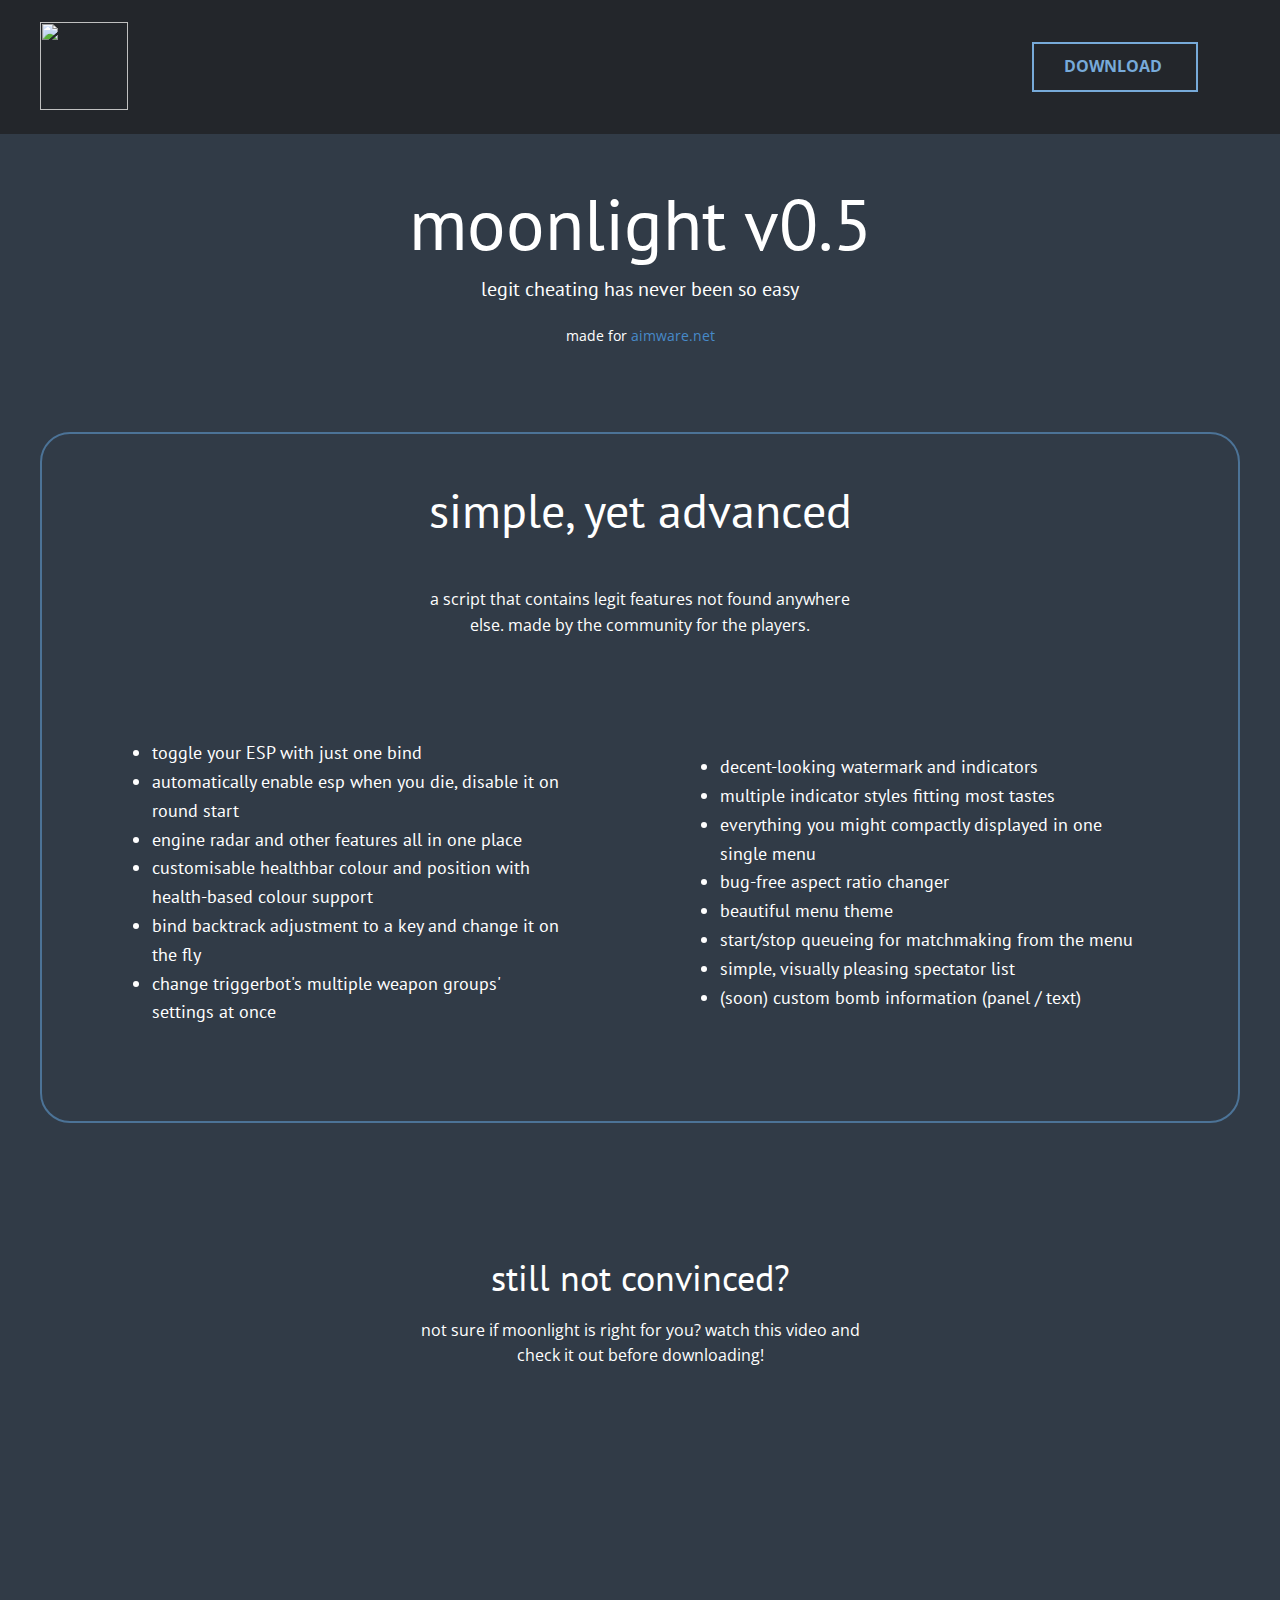
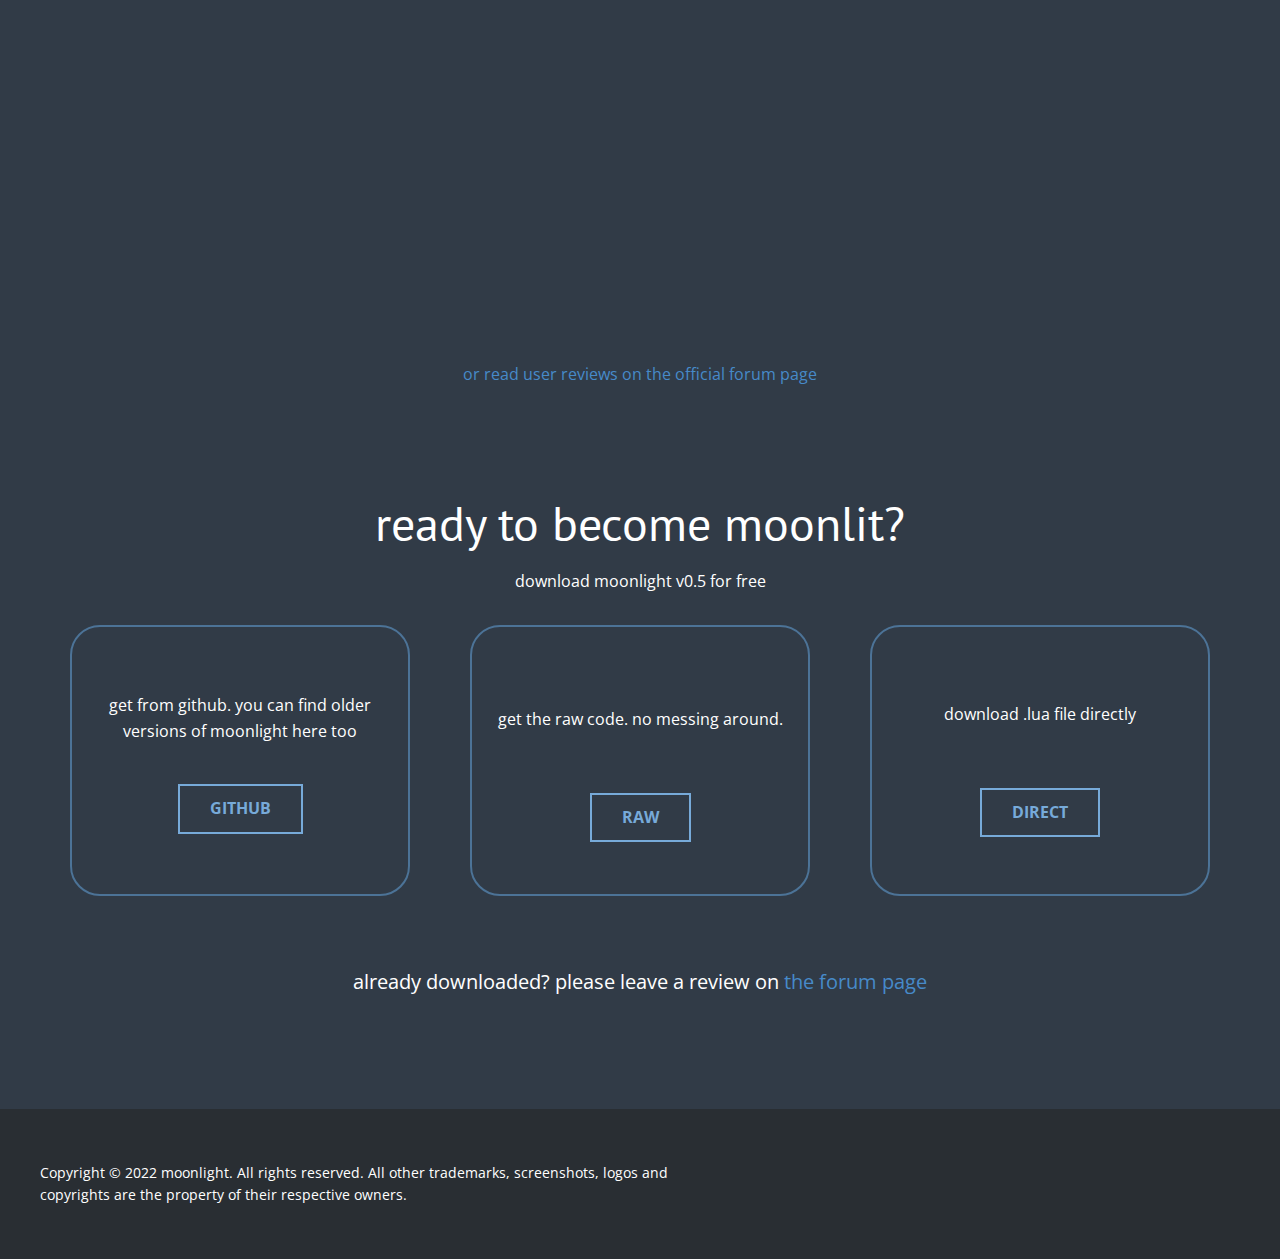
==== commit 83272f3e: "Add files via upload" ====
--- a/moonlight.html
+++ b/moonlight.html
@@ -27,17 +27,17 @@
 		"@context": "http://schema.org",
 		"@type": "Organization",
 		"name": "Site1",
-		"logo": "images/moonlight.png"
+		"logo": "images/moonlight-3.png?rand=58b9"
 }</script>
     <meta name="theme-color" content="#478ac9">
     <meta property="og:type" content="website">
   </head>
   <body class="u-body u-custom-color-2 u-xl-mode"><header class="u-clearfix u-custom-color-1 u-header u-header" id="header"><div class="u-clearfix u-sheet u-sheet-1">
         <a href="https://blueelixir.github.io/aimware-luas/" class="u-image u-logo u-image-1" data-image-width="512" data-image-height="512" title="moonlight">
-          <img src="images/moonlight.png" class="u-logo-image u-logo-image-1">
+          <img src="images/moonlight-3.png?rand=58b9" class="u-logo-image u-logo-image-1">
         </a>
         <p class="u-text u-text-default u-text-1"></p>
-        <a class="u-border-2 u-border-palette-1-light-1 u-btn u-button-style u-none u-text-hover-white u-text-palette-1-light-1 u-btn-1" href="#download">download&nbsp;<span class="u-file-icon u-icon u-text-palette-1-light-1 u-icon-1"><img src="images/1.png" alt=""></span>
+        <a class="u-border-2 u-border-palette-1-light-1 u-btn u-button-style u-none u-text-hover-white u-text-palette-1-light-1 u-btn-1" href="#download">download&nbsp;<span class="u-file-icon u-icon u-text-palette-1-light-1 u-icon-1"><img src="images/2.png" alt=""></span>
         </a>
       </div></header>
     <section class="u-clearfix u-section-1" id="welcome">
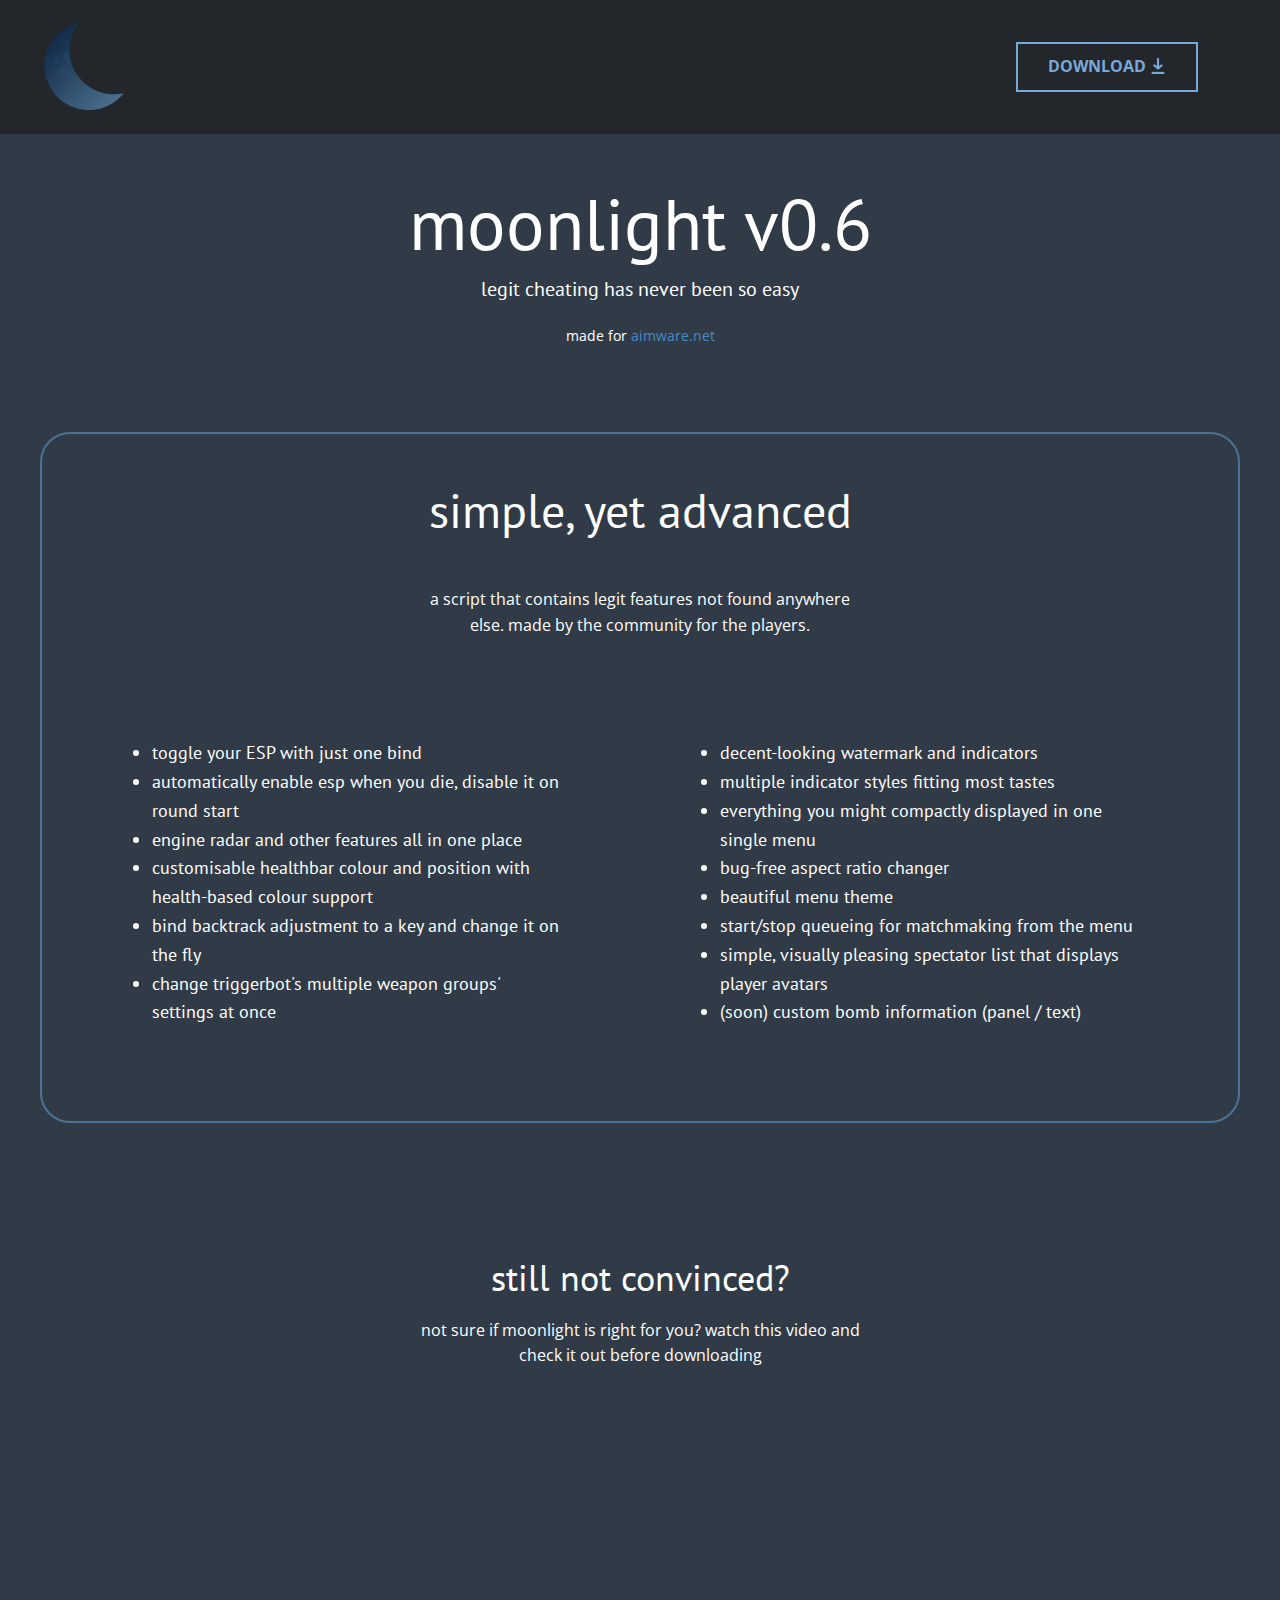
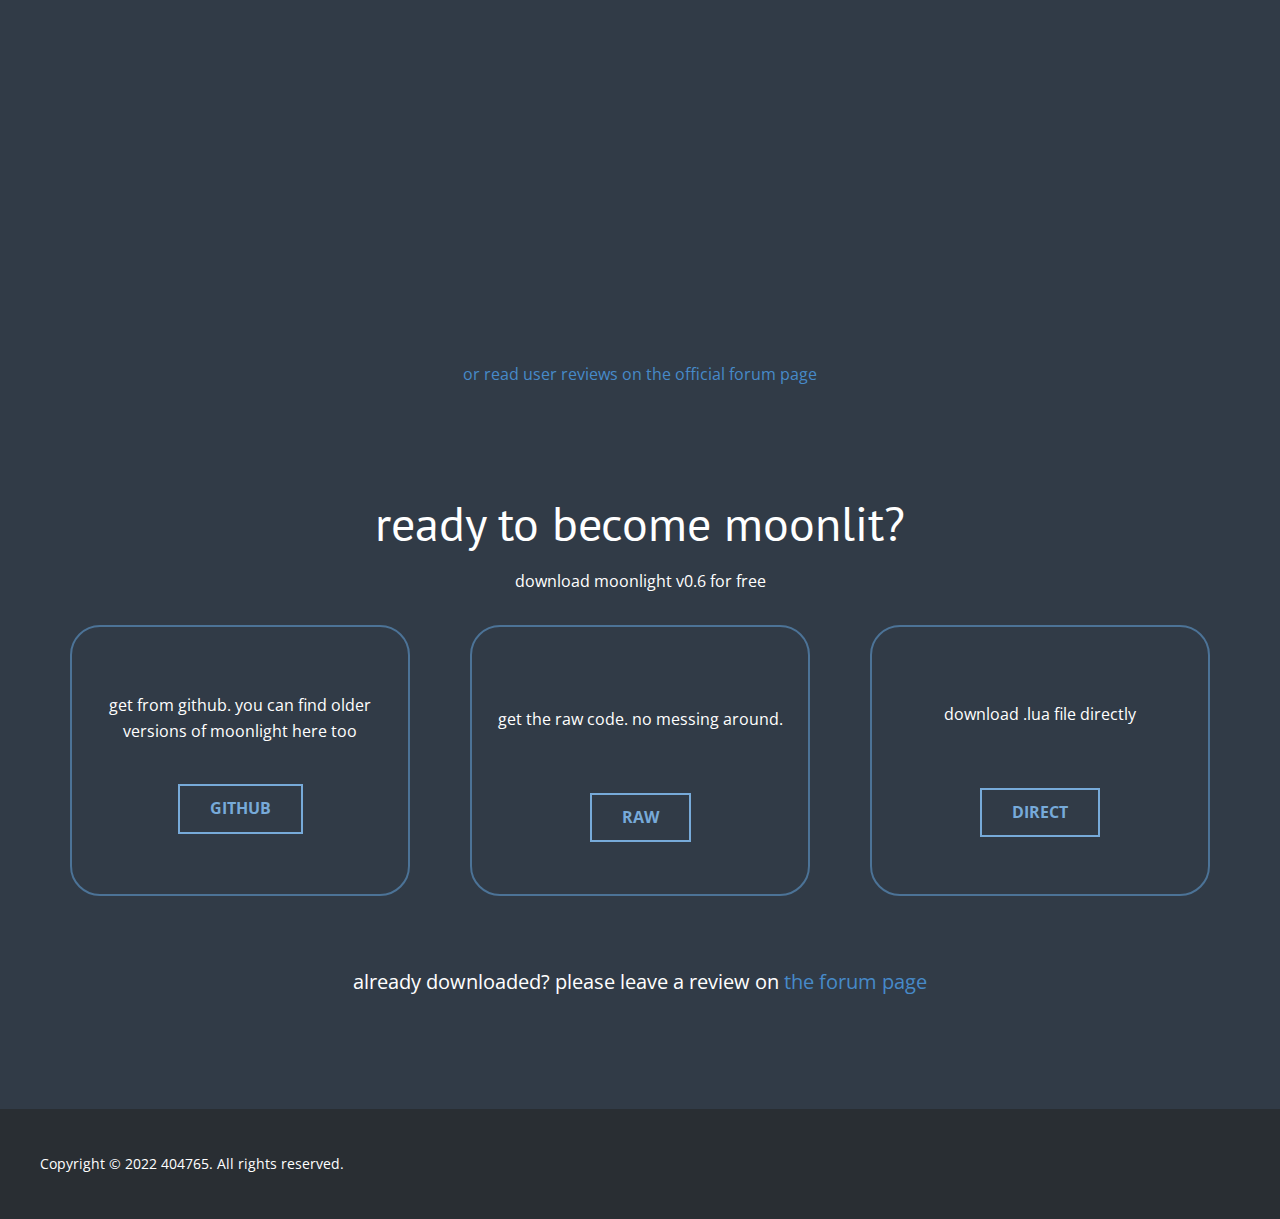
==== commit 860ada66: "Add files via upload" ====
--- a/moonlight.html
+++ b/moonlight.html
@@ -2,7 +2,7 @@
 <html style="font-size: 16px;"><head>
     <meta name="viewport" content="width=device-width, initial-scale=1.0">
     <meta charset="utf-8">
-    <meta name="keywords" content="moonlight v0.2">
+    <meta name="keywords" content="moonlight">
     <meta name="description" content="legit cheating with aimware has never been so easy. download moonlight and experience it yourself.">
     <meta name="page_type" content="np-template-header-footer-from-plugin">
     <title>moonlight</title>
@@ -37,14 +37,14 @@
           <img src="images/moonlight-3.png?rand=58b9" class="u-logo-image u-logo-image-1">
         </a>
         <p class="u-text u-text-default u-text-1"></p>
-        <a class="u-border-2 u-border-palette-1-light-1 u-btn u-button-style u-none u-text-hover-white u-text-palette-1-light-1 u-btn-1" href="#download">download&nbsp;<span class="u-file-icon u-icon u-text-palette-1-light-1 u-icon-1"><img src="images/2.png" alt=""></span>
+        <a class="u-border-2 u-border-palette-1-light-1 u-btn u-button-style u-none u-text-hover-white u-text-palette-1-light-1 u-btn-1" href="moonlight.html#download" data-page-id="452030179">download&nbsp;<span class="u-file-icon u-icon u-text-palette-1-light-1 u-icon-1"><img src="images/2.png" alt=""></span>
         </a>
       </div></header>
     <section class="u-clearfix u-section-1" id="welcome">
       <div class="u-clearfix u-sheet u-valign-middle u-sheet-1">
-        <h1 class="u-align-center u-text u-text-default u-text-1">moonlight v0.5</h1>
+        <h1 class="u-align-center u-text u-text-default u-text-1">moonlight v0.6</h1>
         <p class="u-align-center u-custom-font u-font-pt-sans u-text u-text-default u-text-2">legit cheating has never been so easy</p>
-        <p class="u-align-center u-small-text u-text u-text-default u-text-variant u-text-3">made for <a href="aimware.net" class="u-active-none u-border-none u-btn u-button-link u-button-style u-hover-none u-none u-text-palette-1-base u-btn-1" target="_blank">aimware.net</a>
+        <p class="u-align-center u-small-text u-text u-text-default u-text-variant u-text-3">made for <a href="https://aimware.net/" class="u-active-none u-border-none u-btn u-button-link u-button-style u-hover-none u-none u-text-palette-1-base u-btn-1" target="_blank">aimware.net</a>
         </p>
       </div>
     </section>
@@ -80,7 +80,7 @@
                         <li>bug-free aspect ratio changer</li>
                         <li>beautiful menu theme</li>
                         <li>start/stop queueing for matchmaking from the menu</li>
-                        <li>simple, visually pleasing spectator list</li>
+                        <li>simple, visually pleasing spectator list that displays player avatars</li>
                         <li> (soon) custom bomb information (panel / text)</li>
                       </ul>
                     </div>
@@ -95,7 +95,8 @@
     <section class="u-clearfix u-section-3" id="preview">
       <div class="u-clearfix u-sheet u-sheet-1">
         <h2 class="u-align-center u-custom-font u-font-pt-sans u-text u-text-1">still not convinced?</h2>
-        <p class="u-align-center u-text u-text-2">not sure if moonlight is right for you? watch this video and check it out before downloading!</p>
+        <p class="u-align-center u-text u-text-2">not sure if moonlight is right for you? watch this video and check it out before downloading<br>
+        </p>
         <div class="u-align-center u-video u-video-cover u-video-1">
           <div class="embed-responsive embed-responsive-1">
             <iframe style="position: absolute;top: 0;left: 0;width: 100%;height: 100%;" class="embed-responsive-item" src="https://www.youtube.com/embed/N-pJcTmLLGc?mute=0&amp;showinfo=0&amp;controls=0&amp;start=0" frameborder="0" allowfullscreen=""></iframe>
@@ -107,7 +108,7 @@
     <section class="u-clearfix u-section-4" id="download">
       <div class="u-clearfix u-sheet u-sheet-1">
         <h1 class="u-align-center u-text u-text-1">ready to become moonlit?</h1>
-        <p class="u-align-center u-text u-text-default u-text-2">download moonlight v0.5 for free</p>
+        <p class="u-align-center u-text u-text-default u-text-2">download moonlight v0.6 for free</p>
         <div class="u-clearfix u-expanded-width u-layout-wrap u-layout-wrap-1">
           <div class="u-layout">
             <div class="u-layout-row">
@@ -126,7 +127,7 @@
                   <div class="u-align-center u-border-2 u-border-palette-1-dark-1 u-container-style u-expanded-width u-group u-radius-30 u-shape-round u-group-2">
                     <div class="u-container-layout u-container-layout-4">
                       <p class="u-align-center u-text u-text-4">get the raw code. no messing around.</p>
-                      <a href="https://raw.githubusercontent.com/BlueElixir/aimware-luas/main/moonlight/moonlight%20v0.5.lua" class="u-align-center u-border-2 u-border-hover-palette-1-light-1 u-border-palette-1-light-1 u-btn u-button-style u-none u-text-hover-white u-btn-2" target="_blank">RAW</a>
+                      <a href="https://raw.githubusercontent.com/BlueElixir/aimware-luas/main/moonlight/moonlight%20v0.6.lua" class="u-align-center u-border-2 u-border-hover-palette-1-light-1 u-border-palette-1-light-1 u-btn u-button-style u-none u-text-hover-white u-btn-2" target="_blank">RAW</a>
                     </div>
                   </div>
                 </div>
@@ -136,7 +137,7 @@
                   <div class="u-border-2 u-border-palette-1-dark-1 u-container-style u-expanded-width u-group u-radius-30 u-shape-round u-group-3">
                     <div class="u-container-layout u-container-layout-6">
                       <p class="u-align-center u-text u-text-5">download .lua file directly</p>
-                      <a href="https://drive.google.com/uc?export=download&amp;id=1vASFpk6k3pUrh31oes59FenexwdTxvsS" class="u-align-center u-border-2 u-border-hover-palette-1-light-1 u-border-palette-1-light-1 u-bottom-left-radius-0 u-bottom-right-radius-0 u-btn u-button-style u-none u-radius-0 u-text-hover-white u-top-left-radius-0 u-top-right-radius-0 u-btn-3" target="_blank" rel="nofollow">DIRECT</a>
+                      <a href="https://drive.google.com/uc?export=download&amp;id=1Ggl4hCten6AmtGX7oMayZuCn3XLR5s7i" class="u-align-center u-border-2 u-border-hover-palette-1-light-1 u-border-palette-1-light-1 u-bottom-left-radius-0 u-bottom-right-radius-0 u-btn u-button-style u-none u-radius-0 u-text-hover-white u-top-left-radius-0 u-top-right-radius-0 u-btn-3" target="_blank" rel="nofollow">DIRECT</a>
                     </div>
                   </div>
                 </div>
@@ -150,8 +151,8 @@
     </section>
     
     
-    <footer class="u-align-center u-clearfix u-footer u-palette-1-dark-3 u-footer" id="sec-22cc"><div class="u-clearfix u-sheet u-sheet-1">
-        <p class="u-align-left u-small-text u-text u-text-variant u-text-1">Copyright © 2022 moonlight. All rights reserved. All other trademarks, screenshots, logos and copyrights are the property of their respective owners.<br>
+    <footer class="u-align-center u-clearfix u-footer u-palette-1-dark-3 u-footer" id="sec-22cc"><div class="u-clearfix u-sheet u-valign-middle u-sheet-1">
+        <p class="u-align-left u-small-text u-text u-text-variant u-text-1">Copyright © 2022 404765. All rights reserved.<br>
         </p>
       </div></footer><span style="height: 64px; width: 64px; margin-left: 0px; margin-right: auto; margin-top: 0px; right: 20px; bottom: 20px;" class="u-back-to-top u-icon u-opacity u-opacity-85" data-href="#">
         <svg class="u-svg-link" preserveAspectRatio="xMidYMin slice" viewBox="0 0 551.13 551.13"><use xmlns:xlink="http://www.w3.org/1999/xlink" xlink:href="#svg-1d98"></use></svg>
--- a/nicepage.css
+++ b/nicepage.css
@@ -36967,11 +36967,11 @@
 }
 
 .u-footer .u-sheet-1 {
-  min-height: 150px;
+  min-height: 110px;
 }
 
 .u-footer .u-text-1 {
-  margin: 53px 570px 53px 0;
+  margin: 44px 570px 44px 0;
 }
 @media (max-width: 1199px) {
   .u-footer .u-text-1 {
--- a/moonlight.css
+++ b/moonlight.css
@@ -95,7 +95,7 @@
 
 .u-section-2 .u-text-4 {
   font-size: 1.125rem;
-  margin: 80px 0 0;
+  margin: 66px 0 0;
 }
 
 @media (max-width: 1199px) {
